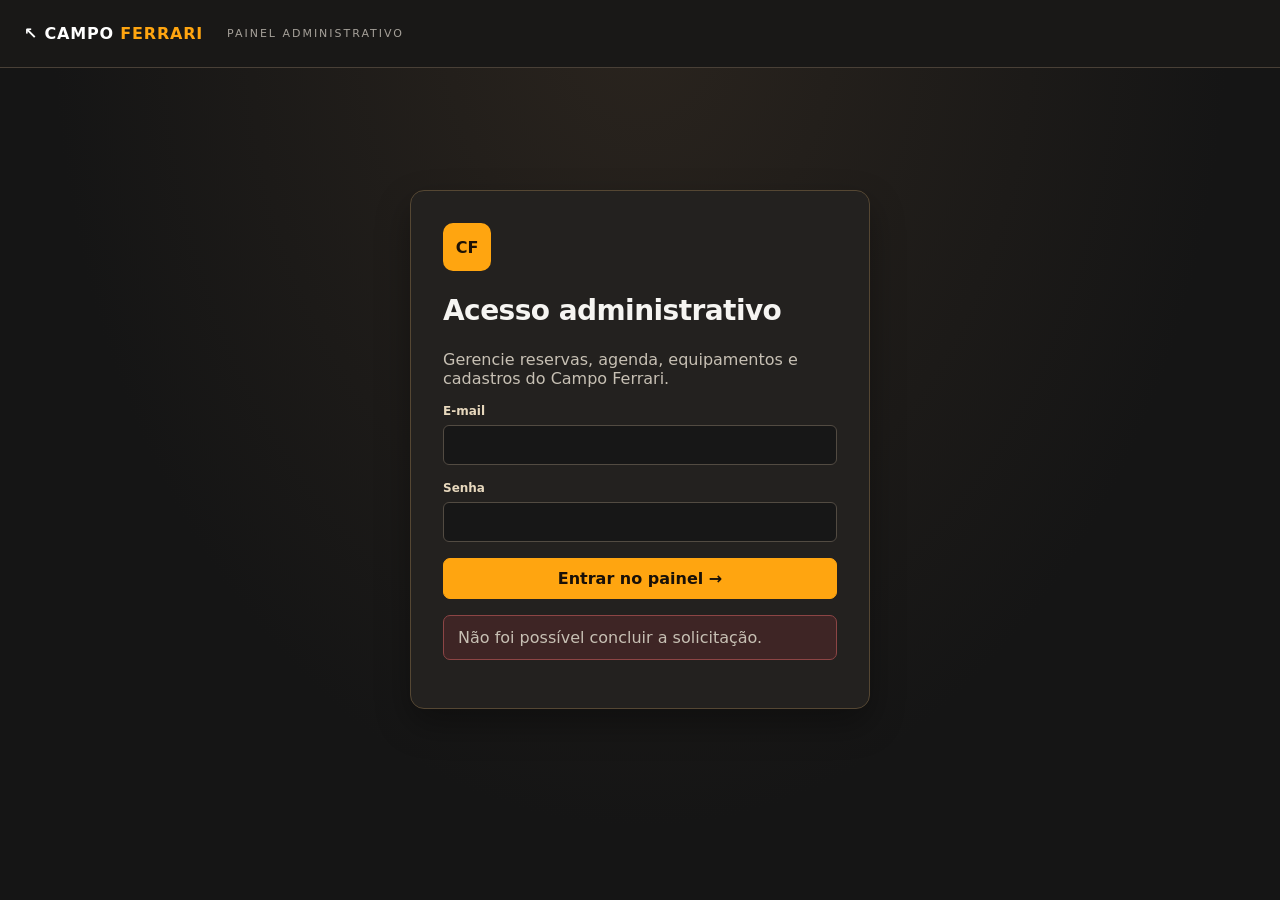
==== admin/index.html @ 7f7ad267 "feat: publica versao v9 do Campo Ferrari" ====
<!doctype html>
<html lang="pt-BR"><head><meta charset="utf-8"><meta name="viewport" content="width=device-width,initial-scale=1"><meta name="robots" content="noindex,nofollow"><title>Administração | Campo Ferrari</title><link rel="icon" href="/favicon.svg"><link rel="stylesheet" href="/admin/admin.css?v=20261023-schema-v9-2"><style>
:root{font-family:Inter,system-ui,-apple-system,Segoe UI,sans-serif;color:#f6f5f2;background:#151515;font-synthesis:none}*{box-sizing:border-box}body{margin:0;min-height:100vh;background:radial-gradient(ellipse at top,#2a241e 0,transparent 65%),#151515}button,input,select,textarea{font:inherit}button{cursor:pointer;border:1px solid #5b5143;background:#282624;color:#fff;border-radius:7px;padding:10px 16px}button:hover{border-color:#ffa510}button.primary{background:#ffa510;color:#181008;border-color:#ffa510;font-weight:800}button.danger{border-color:#b95858;color:#ffd4d4}.top{height:68px;padding:0 max(24px,calc((100vw - 1260px)/2));display:flex;align-items:center;gap:24px;border-bottom:1px solid #494037;background:#191817}.top span{font-size:11px;letter-spacing:.18em;color:#a5a099}.top #logout{margin-left:auto}.brand{text-decoration:none;color:#fff;font-weight:800;letter-spacing:.05em}.brand b{color:#ffa510}main{max-width:1260px;margin:auto;padding:32px 24px 75px}.login-card{max-width:460px;margin:10vh auto;padding:32px;background:#23211f;border-radius:14px;border:1px solid #554733;box-shadow:0 15px 35px #0005}.login-card .mark{width:48px;height:48px;display:grid;place-items:center;background:#ffa510;color:#1d1205;font-weight:1000;border-radius:10px}.login-card h1{font-size:28px}.login-card p,.intro p,.pane p{color:#c7c0b4}.login-card small{display:block;color:#c7c0b4;margin-top:20px;line-height:1.6}.login-card form{display:grid;gap:16px}label{font-size:12px;font-weight:700;color:#e7d8bd;display:flex;flex-direction:column;gap:7px}input,select,textarea{color:#f6f5f2;padding:12px 13px;border-radius:6px;background:#171717;border:1px solid #524b42;min-width:0;width:100%}input:focus,select:focus{outline:2px solid #ffa510;outline-offset:1px}input[type=checkbox]{width:auto}h1,h2{letter-spacing:-.02em}h1{font-size:36px}h2{font-size:23px}.eyebrow{color:#ffa510!important;letter-spacing:.16em;font-size:11px}.intro,.section-head{display:flex;justify-content:space-between;align-items:center;gap:24px}.intro h1{margin:.1em 0}.intro p{margin:0 0 14px}.stats{display:grid;grid-template-columns:repeat(5,1fr);gap:12px;margin:26px 0}.stat{background:#23211e;border:1px solid #493d30;border-radius:10px;padding:18px}.stat strong{display:block;font-size:29px;color:#ffa510}.stat span{font-size:12px;color:#dad2c6}.tabs{display:flex;flex-wrap:wrap;border-bottom:1px solid #574736;gap:6px;margin-bottom:24px}.tabs button{border:0;border-bottom:3px solid transparent;background:transparent;border-radius:0;color:#bdb4a9;padding:14px 17px}.tabs button.active{color:#ffa510;border-color:#ffa510}.pane{background:#211f1e;border:1px solid #463d32;border-radius:12px;padding:22px;min-height:180px}.table-scroll{overflow-x:auto}table{width:100%;border-collapse:collapse;text-align:left;min-width:650px}th{font-size:11px;letter-spacing:.08em;text-transform:uppercase;color:#bfb19c}td,th{border-bottom:1px solid #3b362f;padding:14px 10px;vertical-align:middle}td{font-size:13px}td small{display:block;color:#aaa093;margin-top:5px}td button,td select{padding:8px;font-size:12px}td select{min-width:145px}.inline-form{display:flex;flex-wrap:wrap;align-items:end;gap:12px;margin:16px 0 24px}.inline-form label{flex:1 1 170px}.checkbox{flex-direction:row;align-items:center}.stack{display:grid;gap:8px;margin:14px 0 25px}.stack article{background:#292522;border:1px solid #453e36;padding:12px;display:flex;align-items:center;justify-content:space-between;gap:12px;border-radius:6px}.stack small{color:#bbb}.settings-grid{display:grid;grid-template-columns:repeat(2,minmax(0,1fr));gap:18px}.settings-grid .wide{grid-column:1/-1}.settings-grid button{justify-self:start}.alert{background:#3e2525;color:#ffd9cb;padding:12px 14px;border-radius:7px;border:1px solid #8c4545}.alert.ok{background:#183b2f;border-color:#498d67;color:#d8ffde}.muted{color:#b6aca1}hr{border:0;border-top:1px solid #524431;margin:26px 0}@media(max-width:850px){.stats{grid-template-columns:repeat(2,1fr)}.settings-grid{grid-template-columns:1fr}.intro{align-items:start;flex-direction:column}.top span{display:none}}@media(max-width:540px){main{padding:20px 12px}.login-card{margin:4vh 0;padding:22px}.stats{gap:8px}.pane{padding:12px}.tabs button{padding:10px;font-size:12px}h1{font-size:29px}}

</style></head>
<body>
<header class="top"><a class="brand" href="../">↖ CAMPO <b>FERRARI</b></a><span>PAINEL ADMINISTRATIVO</span><button id="logout" hidden>Sair</button></header>
<main>
<section id="login" class="login-card"><div class="mark">CF</div><h1>Acesso administrativo</h1><p>Gerencie reservas, agenda, equipamentos e cadastros do Campo Ferrari.</p><form id="login-form"><label>E-mail<input name="email" type="email" autocomplete="username" required></label><label>Senha<input name="password" type="password" autocomplete="current-password" required></label><button type="submit" class="primary">Entrar no painel →</button></form><p class="alert" id="login-alert" role="alert" hidden></p><div id="setup-container" hidden><hr><h2>Primeiro acesso</h2><p>Cadastre o administrador somente após configurar uma chave de instalação exclusiva no servidor.</p><form id="setup-form"><label>Chave de instalação<input name="setup_key" type="password" autocomplete="off" required></label><label>E-mail administrativo<input name="email" type="email" autocomplete="email" required></label><label>Senha forte (mínimo 12 caracteres)<input name="password" type="password" minlength="12" autocomplete="new-password" required></label><button type="submit" class="primary">Criar administrador</button></form><p id="setup-alert" role="status" class="alert" hidden></p></div></section>
<section id="panel" hidden><div class="intro"><div><p class="eyebrow">CAMPO FERRARI / CONTROLE</p><h1>Central de gerenciamento</h1><p id="admin-welcome"></p></div><button id="refresh">Atualizar ↻</button></div>
<div class="stats" id="stats"></div>
<nav class="tabs" aria-label="Seções de administração"><button data-tab="reservations" class="active">Reservas</button><button data-tab="calendar">Datas e eventos</button><button data-tab="catalog">Equipamentos e preços</button><button data-tab="open-list">Lista aberta</button><button data-tab="suggestions">Sugestões</button><button data-tab="settings">Configurações</button></nav>
<p id="panel-alert" class="alert" role="status" hidden></p>
<div class="pane" data-pane="reservations"><div class="section-head"><h2>Solicitações de reserva</h2><select id="status-filter"><option value="">Todas</option><option value="pending">Pendente</option><option value="awaiting_payment">Aguardando pagamento</option><option value="payment_sent">Comprovante enviado</option><option value="confirmed">Confirmada</option><option value="cancelled">Cancelada</option></select></div><div class="table-scroll"><table><thead><tr><th>Protocolo / cliente</th><th>Data / turno</th><th>Jogadores</th><th>Total</th><th>Situação</th><th>Ação</th></tr></thead><tbody id="reservations-body"></tbody></table></div></div>
<div class="pane" data-pane="calendar" hidden><h2>Bloqueios de data</h2><form id="block-form" class="inline-form"><label>Data<input type="date" name="date" required></label><label>Motivo<input name="reason" maxlength="255" placeholder="Ex.: Manutenção"></label><button class="primary">Bloquear data</button></form><div id="blocked-list" class="stack"></div><hr><h2>Criar lista aberta</h2><p>Somente administradores podem publicar jogos. Os visitantes enxergam os eventos disponíveis e se inscrevem nas vagas existentes.</p><form id="event-form" class="inline-form"><label>Data<input type="date" name="date" required></label><label>Turno<select name="period" required><option value="">Selecione um turno</option><option value="manha">Manhã · 08:00–13:00</option><option value="tarde">Tarde · 13:30–18:30</option><option value="noite">Noite · 19:00–23:30</option></select></label><label>Título<input name="title" maxlength="150" value="Jogo de Lista Aberta" required></label><label>Vagas (pessoas)<input type="number" min="1" max="100" name="max_players" value="20" required></label><label class="event-notes">Descrição pública (opcional)<textarea name="notes" maxlength="1000" rows="2" placeholder="Regras e detalhes do evento"></textarea></label><button class="primary">Publicar lista aberta</button></form><div id="events-list" class="stack"></div></div>
<div class="pane" data-pane="catalog" hidden><div class="section-head"><h2>Catálogo</h2><select id="catalog-kind"><option value="equipment">Equipamentos</option><option value="accessories">Acessórios</option><option value="ammo">Munição</option></select></div><div class="table-scroll"><table><thead><tr><th>Produto</th><th>Preço</th><th>Unidades</th><th>Ativo</th><th>Ações</th></tr></thead><tbody id="catalog-body"></tbody></table></div><h3>Relatório de disponibilidade por data</h3><form id="inventory-form" class="inline-form"><label>Data<input name="date" type="date" required></label><button>Consultar estoque reservado</button></form><div id="inventory-result"></div><hr><h3 id="product-heading">Novo item</h3><form id="product-form" class="inline-form"><input type="hidden" name="id"><label>Nome<input name="name" maxlength="150" required></label><label>Preço R$<input name="price" type="number" step="0.01" min="0" required></label><label>Unidades disponíveis / munições<input name="units" type="number" min="0" value="1"></label><label id="ammo-included-field">Munição inclusa (equipamentos)<input name="ammo" type="number" min="0" value="0"></label><label class="checkbox"><input type="checkbox" name="active" checked>Ativo</label><button class="primary">Salvar produto</button><button type="button" id="product-clear">Limpar</button></form></div>
<div class="pane" data-pane="open-list" hidden><div class="section-head"><h2>Inscritos nas listas abertas</h2><label>Filtrar por evento<select id="event-filter"><option value="">Todos os eventos</option></select></label></div><p>Os nomes completos e contatos de ambas as listas aparecem somente ao administrador. Para exibir nomes abreviados dos acompanhantes na lista pública, registre a autorização do grupo usando o botão “Autorizar nomes”. Arquivar uma inscrição libera suas vagas. Excluir apaga o cadastro definitivamente. Registros antigos e concluídos podem ser limpos automaticamente após 24 horas.</p><div class="table-scroll"><table><thead><tr><th>Nome / WhatsApp</th><th>Participantes</th><th>Evento / turno</th><th>Situação</th><th>Ações</th></tr></thead><tbody id="open-list-body"></tbody></table></div>
  <section class="whatsapp-share" aria-labelledby="whatsapp-share-title">
    <div class="whatsapp-share-heading"><div><h3 id="whatsapp-share-title">Mensagem para WhatsApp</h3><p>Monte a lista do evento selecionado, confira os dados e copie o texto para enviar no WhatsApp.</p></div></div>
    <div class="whatsapp-share-controls">
      <label>Evento para divulgação<select id="whatsapp-event-select"><option value="">Selecione um evento</option></select></label>
      <label class="whatsapp-share-opt"><input id="whatsapp-include-companions" type="checkbox" checked>Incluir o primeiro nome dos acompanhantes <small>(somente se houver autorização para divulgar)</small></label>
    </div>
    <label for="whatsapp-message">Texto da divulgação (você pode editar antes de copiar)</label>
    <textarea id="whatsapp-message" rows="17" spellcheck="false" placeholder="Selecione um evento para gerar a mensagem." disabled></textarea>
    <p class="whatsapp-share-note" id="whatsapp-share-status" role="status" aria-live="polite">Selecione um evento para gerar a mensagem.</p>
    <div class="whatsapp-share-actions">
      <button class="primary" id="whatsapp-copy" type="button" disabled>Copiar mensagem</button>
      <button id="whatsapp-regenerate" type="button" disabled>Atualizar texto com dados do evento</button>
    </div>
    <small class="whatsapp-share-privacy">A mensagem não inclui WhatsApp nem nomes completos dos inscritos. O valor da entrada e a chave PIX vêm de Configurações. A lista é atualizada ao recarregar os dados do painel.</small>
  </section></div>
<div class="pane" data-pane="suggestions" hidden><h2>Sugestões recebidas</h2><p>Você pode excluir mensagens individualmente. Sugestões já tratadas são elegíveis à limpeza automática após 24 horas.</p><div class="table-scroll"><table><thead><tr><th>Contato</th><th>Mensagem</th><th>Avaliação</th><th>Situação</th><th>Ações</th></tr></thead><tbody id="suggestions-body"></tbody></table></div></div>
<div class="pane" data-pane="settings" hidden><h2>Configurações do campo</h2><p>Os valores cadastrados são utilizados nos cálculos de reservas. Dados PIX são fornecidos pela API pública para a orientação ao cliente: utilize somente uma chave comercial verificada.</p><form id="settings-form" class="settings-grid"><label>Valor da entrada (R$)<input name="entry_fee" type="number" min="0" step="0.01" required></label><label>Sinal (%)<input name="deposit_percent" type="number" min="0" max="100" step="0.01" required></label><label>Chave PIX<input name="pix_key" maxlength="200"></label><label>Titular PIX<input name="pix_holder_name" maxlength="160"></label><label>Banco PIX<input name="pix_bank" maxlength="160"></label><label>WhatsApp (55 + DDD)<input name="whatsapp_number" maxlength="30"></label><label>Nome do campo<input name="field_name" maxlength="160"></label><label>Endereço<input name="address" maxlength="255"></label><label>Horários<input name="hours_info" maxlength="255"></label><label>Instagram<input name="instagram" maxlength="255"></label><label class="wide">Orientações de pagamento<textarea name="pix_instructions" maxlength="1000" rows="3"></textarea></label><button class="primary">Salvar configurações</button></form>
  <section class="schema-repair" aria-labelledby="schema-title">
    <h3 id="schema-title">Manutenção do MySQL — Listas</h3>
    <p>Verifique se o banco selecionado na configuração PHP possui as colunas necessarias aos nomes dos participantes. A atualização não apaga reservas existentes e não altera os dados ja cadastrados.</p>
    <p id="schema-status" role="status" aria-live="polite">Verificação pendente.</p>
    <p id="schema-missing"></p>
    <button id="schema-check" type="button">Verificar banco</button>
    <label class="schema-confirm"><input id="schema-backup" type="checkbox"> Fiz um backup do banco MySQL atual e conferi o banco usado pelo site.</label>
    <button id="schema-migrate" class="primary" type="button" disabled>Aplicar atualização do MySQL</button>
    <small>Disponível apenas com sessão administrativa e token CSRF. Necessita permissão ALTER TABLE. Use somente após backup.</small>
  </section>
</div>
</section>
</main><script src="/admin/admin.js?v=20261023-schema-v9-2" type="module"></script></body></html>
---- admin/admin.css ----
:root{font-family:Inter,system-ui,-apple-system,Segoe UI,sans-serif;color:#f6f5f2;background:#151515;font-synthesis:none}*{box-sizing:border-box}body{margin:0;min-height:100vh;background:radial-gradient(ellipse at top,#2a241e 0,transparent 65%),#151515}button,input,select,textarea{font:inherit}button{cursor:pointer;border:1px solid #5b5143;background:#282624;color:#fff;border-radius:7px;padding:10px 16px}button:hover{border-color:#ffa510}button.primary{background:#ffa510;color:#181008;border-color:#ffa510;font-weight:800}button.danger{border-color:#b95858;color:#ffd4d4}.top{height:68px;padding:0 max(24px,calc((100vw - 1260px)/2));display:flex;align-items:center;gap:24px;border-bottom:1px solid #494037;background:#191817}.top span{font-size:11px;letter-spacing:.18em;color:#a5a099}.top #logout{margin-left:auto}.brand{text-decoration:none;color:#fff;font-weight:800;letter-spacing:.05em}.brand b{color:#ffa510}main{max-width:1260px;margin:auto;padding:32px 24px 75px}.login-card{max-width:460px;margin:10vh auto;padding:32px;background:#23211f;border-radius:14px;border:1px solid #554733;box-shadow:0 15px 35px #0005}.login-card .mark{width:48px;height:48px;display:grid;place-items:center;background:#ffa510;color:#1d1205;font-weight:1000;border-radius:10px}.login-card h1{font-size:28px}.login-card p,.intro p,.pane p{color:#c7c0b4}.login-card small{display:block;color:#c7c0b4;margin-top:20px;line-height:1.6}.login-card form{display:grid;gap:16px}label{font-size:12px;font-weight:700;color:#e7d8bd;display:flex;flex-direction:column;gap:7px}input,select,textarea{color:#f6f5f2;padding:12px 13px;border-radius:6px;background:#171717;border:1px solid #524b42;min-width:0;width:100%}input:focus,select:focus{outline:2px solid #ffa510;outline-offset:1px}input[type=checkbox]{width:auto}h1,h2{letter-spacing:-.02em}h1{font-size:36px}h2{font-size:23px}.eyebrow{color:#ffa510!important;letter-spacing:.16em;font-size:11px}.intro,.section-head{display:flex;justify-content:space-between;align-items:center;gap:24px}.intro h1{margin:.1em 0}.intro p{margin:0 0 14px}.stats{display:grid;grid-template-columns:repeat(5,1fr);gap:12px;margin:26px 0}.stat{background:#23211e;border:1px solid #493d30;border-radius:10px;padding:18px}.stat strong{display:block;font-size:29px;color:#ffa510}.stat span{font-size:12px;color:#dad2c6}.tabs{display:flex;flex-wrap:wrap;border-bottom:1px solid #574736;gap:6px;margin-bottom:24px}.tabs button{border:0;border-bottom:3px solid transparent;background:transparent;border-radius:0;color:#bdb4a9;padding:14px 17px}.tabs button.active{color:#ffa510;border-color:#ffa510}.pane{background:#211f1e;border:1px solid #463d32;border-radius:12px;padding:22px;min-height:180px}.table-scroll{overflow-x:auto}table{width:100%;border-collapse:collapse;text-align:left;min-width:650px}th{font-size:11px;letter-spacing:.08em;text-transform:uppercase;color:#bfb19c}td,th{border-bottom:1px solid #3b362f;padding:14px 10px;vertical-align:middle}td{font-size:13px}td small{display:block;color:#aaa093;margin-top:5px}td button,td select{padding:8px;font-size:12px}td select{min-width:145px}.inline-form{display:flex;flex-wrap:wrap;align-items:end;gap:12px;margin:16px 0 24px}.inline-form label{flex:1 1 170px}.checkbox{flex-direction:row;align-items:center}.stack{display:grid;gap:8px;margin:14px 0 25px}.stack article{background:#292522;border:1px solid #453e36;padding:12px;display:flex;align-items:center;justify-content:space-between;gap:12px;border-radius:6px}.stack small{color:#bbb}.settings-grid{display:grid;grid-template-columns:repeat(2,minmax(0,1fr));gap:18px}.settings-grid .wide{grid-column:1/-1}.settings-grid button{justify-self:start}.alert{background:#3e2525;color:#ffd9cb;padding:12px 14px;border-radius:7px;border:1px solid #8c4545}.alert.ok{background:#183b2f;border-color:#498d67;color:#d8ffde}.muted{color:#b6aca1}hr{border:0;border-top:1px solid #524431;margin:26px 0}@media(max-width:850px){.stats{grid-template-columns:repeat(2,1fr)}.settings-grid{grid-template-columns:1fr}.intro{align-items:start;flex-direction:column}.top span{display:none}}@media(max-width:540px){main{padding:20px 12px}.login-card{margin:4vh 0;padding:22px}.stats{gap:8px}.pane{padding:12px}.tabs button{padding:10px;font-size:12px}h1{font-size:29px}}
/* Lista aberta: gerenciamento de eventos com contagem de inscrições. */
.admin-event span{flex:1;min-width:200px}
.admin-event small{display:block;margin-top:6px;line-height:1.5}
.admin-event-actions{display:flex;flex-wrap:wrap;gap:8px}
#event-form .event-notes{flex:1 1 100%}
#event-form .event-notes textarea{min-height:70px;resize:vertical}
#event-filter{min-width:210px}
@media(max-width:650px){.admin-event{align-items:stretch!important;flex-direction:column}.admin-event-actions{justify-content:flex-start}.pane .section-head{align-items:stretch;flex-direction:column}}

/* Ações independentes para apagar sugestões e inscrições no painel. */
.contact-actions{display:flex;flex-wrap:wrap;gap:6px;align-items:center}
.contact-actions button:disabled{opacity:.48;cursor:not-allowed}
.contact-actions .danger:hover{background:#542323;border-color:#f28c8c}

/* Relação de participantes visível apenas a administradores autenticados. */
.admin-companion-title{font-weight:700;margin-top:9px!important;color:#ffcc87}
.admin-companion-list{margin:5px 0 0;padding-left:20px;font-size:12px;line-height:1.7;overflow-wrap:anywhere}

/* Mensagem de divulgação — lista dinâmica da Lista Aberta no painel admin. */
.whatsapp-share{margin-top:28px;padding:21px;background:#292420;border:1px solid #66523b;border-radius:12px;display:grid;gap:15px}
.whatsapp-share-heading h3{font-size:19px;margin:0 0 6px;color:#ffb341}
.whatsapp-share-heading p{margin:0;line-height:1.5;font-size:13px}
.whatsapp-share-controls{display:grid;grid-template-columns:minmax(200px,1fr) minmax(230px,1fr);gap:16px;align-items:end}
.whatsapp-share .whatsapp-share-opt{display:flex;flex-direction:row;align-items:flex-start;gap:9px;line-height:1.5;font-weight:500}
.whatsapp-share-opt input{width:auto;margin-top:2px;accent-color:#ffa510}
.whatsapp-share-opt small{color:#bdb1a0;font-size:11px}
.whatsapp-share textarea{min-height:260px;resize:vertical;line-height:1.65;background:#181615;border-color:#695741;color:#fff7ed;font-size:13px;white-space:pre-wrap}
.whatsapp-share textarea:disabled{opacity:.55}
.whatsapp-share-actions{display:flex;flex-wrap:wrap;gap:9px}
.whatsapp-share-actions button:disabled{opacity:.5;cursor:not-allowed}
.whatsapp-share-note{margin:0!important;font-size:12px;line-height:1.5}
.whatsapp-share-privacy{color:#baa892;line-height:1.6}
@media(max-width:700px){.whatsapp-share{padding:13px}.whatsapp-share-controls{grid-template-columns:1fr}.whatsapp-share-actions button{flex:1 1 160px}}

/* Nomes dos jogadores em reservas fechadas e consentimentos da Lista Aberta. */
#reservations-body .admin-companion-list{margin-top:8px;color:#ffdbac}
#open-list-body [data-consent-id]{border-color:#ac8248;color:#ffd28a}
#open-list-body [data-consent-id]:disabled{opacity:.4;cursor:wait}


/* Migracao de colunas: acao exclusiva do administrador. */
.schema-repair{margin-top:28px;padding:19px;border:1px solid #675236;border-radius:12px;background:#2d2925;display:grid;gap:12px;justify-items:start}
.schema-repair h3{margin:0;color:#ffb341}
.schema-repair p{margin:0!important;line-height:1.55}
.schema-repair #schema-missing{font-size:12px;overflow-wrap:anywhere;color:#d4c5b1}
.schema-repair .schema-confirm{display:flex;flex-direction:row;align-items:flex-start;line-height:1.5;gap:10px}
.schema-repair input[type=checkbox]{margin-top:3px;flex:none;accent-color:#ffa510}
.schema-repair small{font-size:12px;line-height:1.5;color:#bfb19c}
.schema-repair button:disabled{opacity:.45;cursor:not-allowed}
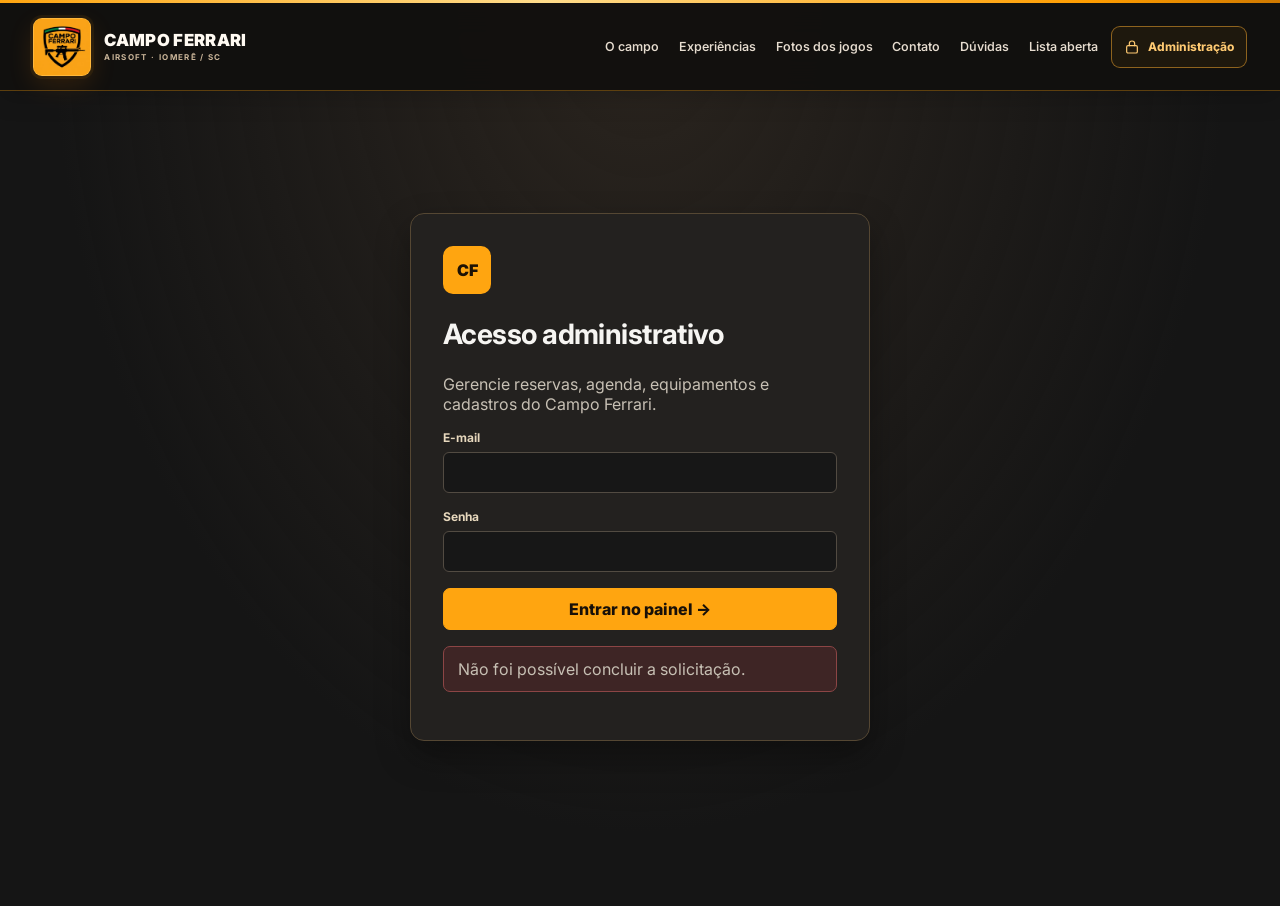
==== commit 4279c2ac: "chore: importar versão v18 de Campo_Ferrari" ====
--- a/admin/index.html
+++ b/admin/index.html
@@ -1,20 +1,111 @@
 <!doctype html>
-<html lang="pt-BR"><head><meta charset="utf-8"><meta name="viewport" content="width=device-width,initial-scale=1"><meta name="robots" content="noindex,nofollow"><title>Administração | Campo Ferrari</title><link rel="icon" href="/favicon.svg"><link rel="stylesheet" href="/admin/admin.css?v=20261023-schema-v9-2"><style>
+<html lang="pt-BR"><head>
+<link rel="preconnect" href="https://fonts.googleapis.com"/>
+<link rel="preconnect" href="https://fonts.gstatic.com" crossorigin/>
+<link href="https://fonts.googleapis.com/css2?family=Inter:ital,wght@0,100..900;1,100..900&amp;display=swap" rel="stylesheet"/>
+<link rel="icon" type="image/png" sizes="96x96" href="/assets/favicons/favicon-96x96.png"/>
+<link rel="shortcut icon" type="image/x-icon" href="/favicon.ico"/>
+<link rel="apple-touch-icon" sizes="180x180" href="/assets/favicons/apple-touch-icon.png"/>
+<link rel="manifest" href="/admin/manifest.webmanifest"/>
+<meta name="apple-mobile-web-app-capable" content="yes"/>
+<meta name="apple-mobile-web-app-title" content="Ferrari Admin"/>
+<meta charset="utf-8"><meta name="viewport" content="width=device-width,initial-scale=1"><meta name="robots" content="noindex,nofollow"><title>Administração | Campo Ferrari</title>
+<link rel="stylesheet" href="/admin/admin.css?v=20261031-aprovacao">
+<link rel="stylesheet" href="/admin/photos-manager.css?v=20261031-galeria1">
+<link rel="stylesheet" href="/admin/reservations-cards.css?v=20261031-convite-fix"><style>
+/* A interface acompanha as permissões da API: apenas galeria para a conta restrita. */
+#panel.photos-only > .stats, #panel.photos-only > .admin-alert-center, #panel.photos-only > .admin-alert-toast, #panel.photos-only .tabs [data-tab]:not([data-tab="photos"]), #panel.photos-only [data-pane]:not([data-pane="photos"]) {display:none !important;}
+#panel.photos-only [data-pane="photos"] {display:block;}
+
 :root{font-family:Inter,system-ui,-apple-system,Segoe UI,sans-serif;color:#f6f5f2;background:#151515;font-synthesis:none}*{box-sizing:border-box}body{margin:0;min-height:100vh;background:radial-gradient(ellipse at top,#2a241e 0,transparent 65%),#151515}button,input,select,textarea{font:inherit}button{cursor:pointer;border:1px solid #5b5143;background:#282624;color:#fff;border-radius:7px;padding:10px 16px}button:hover{border-color:#ffa510}button.primary{background:#ffa510;color:#181008;border-color:#ffa510;font-weight:800}button.danger{border-color:#b95858;color:#ffd4d4}.top{height:68px;padding:0 max(24px,calc((100vw - 1260px)/2));display:flex;align-items:center;gap:24px;border-bottom:1px solid #494037;background:#191817}.top span{font-size:11px;letter-spacing:.18em;color:#a5a099}.top #logout{margin-left:auto}.brand{text-decoration:none;color:#fff;font-weight:800;letter-spacing:.05em}.brand b{color:#ffa510}main{max-width:1260px;margin:auto;padding:32px 24px 75px}.login-card{max-width:460px;margin:10vh auto;padding:32px;background:#23211f;border-radius:14px;border:1px solid #554733;box-shadow:0 15px 35px #0005}.login-card .mark{width:48px;height:48px;display:grid;place-items:center;background:#ffa510;color:#1d1205;font-weight:1000;border-radius:10px}.login-card h1{font-size:28px}.login-card p,.intro p,.pane p{color:#c7c0b4}.login-card small{display:block;color:#c7c0b4;margin-top:20px;line-height:1.6}.login-card form{display:grid;gap:16px}label{font-size:12px;font-weight:700;color:#e7d8bd;display:flex;flex-direction:column;gap:7px}input,select,textarea{color:#f6f5f2;padding:12px 13px;border-radius:6px;background:#171717;border:1px solid #524b42;min-width:0;width:100%}input:focus,select:focus{outline:2px solid #ffa510;outline-offset:1px}input[type=checkbox]{width:auto}h1,h2{letter-spacing:-.02em}h1{font-size:36px}h2{font-size:23px}.eyebrow{color:#ffa510!important;letter-spacing:.16em;font-size:11px}.intro,.section-head{display:flex;justify-content:space-between;align-items:center;gap:24px}.intro h1{margin:.1em 0}.intro p{margin:0 0 14px}.stats{display:grid;grid-template-columns:repeat(5,1fr);gap:12px;margin:26px 0}.stat{background:#23211e;border:1px solid #493d30;border-radius:10px;padding:18px}.stat strong{display:block;font-size:29px;color:#ffa510}.stat span{font-size:12px;color:#dad2c6}.tabs{display:flex;flex-wrap:wrap;border-bottom:1px solid #574736;gap:6px;margin-bottom:24px}.tabs button{border:0;border-bottom:3px solid transparent;background:transparent;border-radius:0;color:#bdb4a9;padding:14px 17px}.tabs button.active{color:#ffa510;border-color:#ffa510}.pane{background:#211f1e;border:1px solid #463d32;border-radius:12px;padding:22px;min-height:180px}.table-scroll{overflow-x:auto}table{width:100%;border-collapse:collapse;text-align:left;min-width:650px}th{font-size:11px;letter-spacing:.08em;text-transform:uppercase;color:#bfb19c}td,th{border-bottom:1px solid #3b362f;padding:14px 10px;vertical-align:middle}td{font-size:13px}td small{display:block;color:#aaa093;margin-top:5px}td button,td select{padding:8px;font-size:12px}td select{min-width:145px}.inline-form{display:flex;flex-wrap:wrap;align-items:end;gap:12px;margin:16px 0 24px}.inline-form label{flex:1 1 170px}.checkbox{flex-direction:row;align-items:center}.stack{display:grid;gap:8px;margin:14px 0 25px}.stack article{background:#292522;border:1px solid #453e36;padding:12px;display:flex;align-items:center;justify-content:space-between;gap:12px;border-radius:6px}.stack small{color:#bbb}.settings-grid{display:grid;grid-template-columns:repeat(2,minmax(0,1fr));gap:18px}.settings-grid .wide{grid-column:1/-1}.settings-grid button{justify-self:start}.alert{background:#3e2525;color:#ffd9cb;padding:12px 14px;border-radius:7px;border:1px solid #8c4545}.alert.ok{background:#183b2f;border-color:#498d67;color:#d8ffde}.muted{color:#b6aca1}hr{border:0;border-top:1px solid #524431;margin:26px 0}@media(max-width:850px){.stats{grid-template-columns:repeat(2,1fr)}.settings-grid{grid-template-columns:1fr}.intro{align-items:start;flex-direction:column}.top span{display:none}}@media(max-width:540px){main{padding:20px 12px}.login-card{margin:4vh 0;padding:22px}.stats{gap:8px}.pane{padding:12px}.tabs button{padding:10px;font-size:12px}h1{font-size:29px}}
 
-</style></head>
+</style>
+<meta name="theme-color" content="#ffa510"/>
+<link rel="stylesheet" href="/assets/css/font-inter.css?v=20261029-v12-11"/>
+<link rel="stylesheet" href="/assets/css/header-ferrari-v12-19.css?v=20261031-unificado">
+<link rel="stylesheet" href="/assets/css/header-unificado-20261031.css?v=20261031-1">
+</head>
 <body>
-<header class="top"><a class="brand" href="../">↖ CAMPO <b>FERRARI</b></a><span>PAINEL ADMINISTRATIVO</span><button id="logout" hidden>Sair</button></header>
+<header class="site-header cf-site-header cf-unified-header" data-cf-unified-header>
+  <nav class="navbar navbar-expand-lg navbar-dark container cf-main-navbar" aria-label="Navegação principal">
+    <a href="/index.html#topo" class="navbar-brand cf-brand" aria-label="Campo Ferrari — página inicial">
+      <img src="/assets/images/logo.webp" class="brand-logo" width="60" height="60" alt="" />
+      <span class="cf-brand-copy"><span class="cf-brand-title">CAMPO FERRARI</span><span class="brand-sub">AIRSOFT · IOMERÊ / SC</span></span>
+    </a>
+    <div class="cf-mobile-nav-actions">
+      <a class="cf-mobile-admin" href="/admin/" aria-label="Abrir área administrativa" title="Administração"><svg aria-hidden="true" fill="none" width="16" height="16" stroke="currentColor" stroke-linecap="round" stroke-linejoin="round" stroke-width="1.8" viewBox="0 0 24 24"><rect x="4" y="10" width="16" height="11" rx="2"></rect><path d="M8 10V7a4 4 0 0 1 8 0v3"></path></svg></a>
+      <button type="button" class="navbar-toggler" data-cf-header-toggle aria-controls="cf-global-menu" aria-expanded="false" aria-label="Abrir navegação"><span class="navbar-toggler-icon" aria-hidden="true"></span></button>
+    </div>
+    <div id="cf-global-menu" class="collapse navbar-collapse" data-cf-header-menu>
+      <ul class="navbar-nav ms-auto align-items-lg-center cf-navbar-links">
+        <li class="nav-item"><a class="nav-link" href="/index.html#campo">O campo</a></li>
+<li class="nav-item"><a class="nav-link" href="/index.html#modalidades">Experiências</a></li>
+<li class="nav-item"><a class="nav-link" href="/fotos.html">Fotos dos jogos</a></li>
+<li class="nav-item"><a class="nav-link" href="/index.html#contato">Contato</a></li>
+<li class="nav-item"><a class="nav-link" href="/index.html#duvidas">Dúvidas</a></li>
+<li class="nav-item"><a class="nav-link" href="/index.html#agendar">Lista aberta</a></li>
+        <li class="nav-item cf-admin-nav-item"><a class="cf-admin-nav-link" href="/admin/" aria-current="page"><svg aria-hidden="true" fill="none" width="16" height="16" stroke="currentColor" stroke-linecap="round" stroke-linejoin="round" stroke-width="1.8" viewBox="0 0 24 24"><rect x="4" y="10" width="16" height="11" rx="2"></rect><path d="M8 10V7a4 4 0 0 1 8 0v3"></path></svg><span>Administração</span></a></li>
+      </ul>
+    </div>
+    <button type="button" id="logout" class="cf-header-logout" hidden>Sair</button>
+  </nav>
+</header>
 <main>
 <section id="login" class="login-card"><div class="mark">CF</div><h1>Acesso administrativo</h1><p>Gerencie reservas, agenda, equipamentos e cadastros do Campo Ferrari.</p><form id="login-form"><label>E-mail<input name="email" type="email" autocomplete="username" required></label><label>Senha<input name="password" type="password" autocomplete="current-password" required></label><button type="submit" class="primary">Entrar no painel →</button></form><p class="alert" id="login-alert" role="alert" hidden></p><div id="setup-container" hidden><hr><h2>Primeiro acesso</h2><p>Cadastre o administrador somente após configurar uma chave de instalação exclusiva no servidor.</p><form id="setup-form"><label>Chave de instalação<input name="setup_key" type="password" autocomplete="off" required></label><label>E-mail administrativo<input name="email" type="email" autocomplete="email" required></label><label>Senha forte (mínimo 12 caracteres)<input name="password" type="password" minlength="12" autocomplete="new-password" required></label><button type="submit" class="primary">Criar administrador</button></form><p id="setup-alert" role="status" class="alert" hidden></p></div></section>
 <section id="panel" hidden><div class="intro"><div><p class="eyebrow">CAMPO FERRARI / CONTROLE</p><h1>Central de gerenciamento</h1><p id="admin-welcome"></p></div><button id="refresh">Atualizar ↻</button></div>
 <div class="stats" id="stats"></div>
-<nav class="tabs" aria-label="Seções de administração"><button data-tab="reservations" class="active">Reservas</button><button data-tab="calendar">Datas e eventos</button><button data-tab="catalog">Equipamentos e preços</button><button data-tab="open-list">Lista aberta</button><button data-tab="suggestions">Sugestões</button><button data-tab="settings">Configurações</button></nav>
+<section class="admin-alert-center is-collapsed" id="admin-alert-center" aria-labelledby="admin-alert-center-title">
+  <div class="admin-alert-top">
+    <div class="admin-alert-heading">
+      <h2 id="admin-alert-center-title">🔔 Novos jogos e inscrições <span id="admin-alerts-badge" class="admin-alert-badge" hidden>0</span></h2>
+      <p id="admin-alert-summary" role="status" aria-live="polite">Buscando novas reservas…</p>
+    </div>
+    <button type="button" id="admin-alert-toggle" class="admin-alert-toggle" aria-expanded="false" aria-controls="admin-alert-details">Ver histórico ▾</button>
+  </div>
+  <div id="admin-alert-details" class="admin-alert-details" hidden>
+    <p class="admin-alert-help">Notificações privadas para o administrador, atualizadas a cada 12 segundos enquanto este painel estiver aberto.</p>
+    <div class="admin-alert-actions"><button type="button" id="admin-alerts-browser">Ativar aviso no navegador</button><button type="button" id="admin-alerts-read-all">Marcar todas como lidas</button></div>
+    <p id="admin-alerts-status" role="status" aria-live="polite">Buscando novas reservas…</p>
+    <ul id="admin-alerts-list" class="admin-alert-list" aria-label="Últimos jogos marcados"></ul>
+  </div>
+</section>
+<div class="admin-alert-toast" id="admin-alert-toast" role="status" aria-live="polite" hidden>
+  <div><strong data-alert-toast-title>Novo jogo marcado</strong><p data-alert-toast-message></p></div>
+  <div class="admin-alert-toast-actions"><button type="button" id="admin-alert-toast-open">Ver no painel</button><button type="button" id="admin-alert-toast-dismiss" aria-label="Fechar aviso">✕</button></div>
+</div>
+<nav class="tabs" aria-label="Seções de administração"><button data-tab="reservations" class="active">Reservas</button><button data-tab="calendar">Datas e eventos</button><button data-tab="catalog">Equipamentos e preços</button><button data-tab="open-list">Lista aberta</button><button data-tab="photos">Fotos / Galeria</button><button data-tab="suggestions">Sugestões</button><button data-tab="settings">Configurações</button></nav>
 <p id="panel-alert" class="alert" role="status" hidden></p>
-<div class="pane" data-pane="reservations"><div class="section-head"><h2>Solicitações de reserva</h2><select id="status-filter"><option value="">Todas</option><option value="pending">Pendente</option><option value="awaiting_payment">Aguardando pagamento</option><option value="payment_sent">Comprovante enviado</option><option value="confirmed">Confirmada</option><option value="cancelled">Cancelada</option></select></div><div class="table-scroll"><table><thead><tr><th>Protocolo / cliente</th><th>Data / turno</th><th>Jogadores</th><th>Total</th><th>Situação</th><th>Ação</th></tr></thead><tbody id="reservations-body"></tbody></table></div></div>
+<div class="pane reservation-pane" data-pane="reservations">
+  <div class="section-head reservation-section-head">
+    <div><p class="reservation-kicker">CAMPO FERRARI / AGENDAMENTOS</p><h2>Solicitações de reserva</h2><p class="reservation-section-subtitle">As reservas aparecem recolhidas. Abra somente o agendamento que deseja conferir.</p></div>
+    <label class="reservation-status-filter" for="status-filter">Filtrar por situação
+      <select id="status-filter"><option value="">Todas</option><option value="pending">Aguardando análise</option><option value="awaiting_payment">Aguardando pagamento</option><option value="payment_sent">Comprovante enviado</option><option value="confirmed">Confirmada</option><option value="cancelled">Cancelada</option></select>
+    </label>
+  </div>
+  <p class="reservation-review-hint">Para listas fechadas, aprove a solicitação para liberar o link de cadastro. Depois, use <strong>Copiar link</strong> ou <strong>Enviar no WhatsApp</strong> diretamente no cartão, sem precisar abrir os detalhes.</p>
+  <div class="reservation-list-toolbar"><span id="reservation-count" role="status" aria-live="polite">Carregando reservas…</span><div><button id="reservations-expand-all" type="button">Expandir todas</button><button id="reservations-collapse-all" type="button">Recolher todas</button></div></div>
+  <div id="reservations-body" class="reservation-cards" aria-label="Solicitações de reserva"></div>
+  <p class="team-draw-hint">Use <strong>Sortear times</strong> em uma reserva para dividir os jogadores aleatoriamente. Nomes repetidos ou não cadastrados são identificados pelo número do jogador. O sorteio não modifica o cadastro.</p>
+  <dialog id="team-draw-dialog" class="team-draw-dialog" aria-labelledby="team-draw-title" aria-describedby="team-draw-context">
+    <div class="team-draw-top">
+      <div><h3 id="team-draw-title">Sortear times</h3><p id="team-draw-context"></p></div>
+      <button id="team-draw-close" type="button" aria-label="Fechar sorteio">✕</button>
+    </div>
+    <div class="team-draw-controls">
+      <label for="team-draw-count">Quantidade de times
+        <select id="team-draw-count"><option value="2">2 times</option></select>
+      </label>
+      <button class="primary" id="team-draw-shuffle" type="button">🎲 Sortear novamente</button>
+      <button id="team-draw-copy" type="button" disabled>Copiar times</button>
+    </div>
+    <p class="team-draw-explain">Os times são distribuídos de forma equilibrada. Cada jogador mantém seu número de inscrição, mesmo se o nome estiver repetido.</p>
+    <div id="team-draw-results" class="team-draw-results" aria-live="polite"></div>
+    <p id="team-draw-status" class="team-draw-status" role="status" aria-live="polite"></p>
+  </dialog>
+</div>
 <div class="pane" data-pane="calendar" hidden><h2>Bloqueios de data</h2><form id="block-form" class="inline-form"><label>Data<input type="date" name="date" required></label><label>Motivo<input name="reason" maxlength="255" placeholder="Ex.: Manutenção"></label><button class="primary">Bloquear data</button></form><div id="blocked-list" class="stack"></div><hr><h2>Criar lista aberta</h2><p>Somente administradores podem publicar jogos. Os visitantes enxergam os eventos disponíveis e se inscrevem nas vagas existentes.</p><form id="event-form" class="inline-form"><label>Data<input type="date" name="date" required></label><label>Turno<select name="period" required><option value="">Selecione um turno</option><option value="manha">Manhã · 08:00–13:00</option><option value="tarde">Tarde · 13:30–18:30</option><option value="noite">Noite · 19:00–23:30</option></select></label><label>Título<input name="title" maxlength="150" value="Jogo de Lista Aberta" required></label><label>Vagas (pessoas)<input type="number" min="1" max="100" name="max_players" value="20" required></label><label class="event-notes">Descrição pública (opcional)<textarea name="notes" maxlength="1000" rows="2" placeholder="Regras e detalhes do evento"></textarea></label><button class="primary">Publicar lista aberta</button></form><div id="events-list" class="stack"></div></div>
-<div class="pane" data-pane="catalog" hidden><div class="section-head"><h2>Catálogo</h2><select id="catalog-kind"><option value="equipment">Equipamentos</option><option value="accessories">Acessórios</option><option value="ammo">Munição</option></select></div><div class="table-scroll"><table><thead><tr><th>Produto</th><th>Preço</th><th>Unidades</th><th>Ativo</th><th>Ações</th></tr></thead><tbody id="catalog-body"></tbody></table></div><h3>Relatório de disponibilidade por data</h3><form id="inventory-form" class="inline-form"><label>Data<input name="date" type="date" required></label><button>Consultar estoque reservado</button></form><div id="inventory-result"></div><hr><h3 id="product-heading">Novo item</h3><form id="product-form" class="inline-form"><input type="hidden" name="id"><label>Nome<input name="name" maxlength="150" required></label><label>Preço R$<input name="price" type="number" step="0.01" min="0" required></label><label>Unidades disponíveis / munições<input name="units" type="number" min="0" value="1"></label><label id="ammo-included-field">Munição inclusa (equipamentos)<input name="ammo" type="number" min="0" value="0"></label><label class="checkbox"><input type="checkbox" name="active" checked>Ativo</label><button class="primary">Salvar produto</button><button type="button" id="product-clear">Limpar</button></form></div>
-<div class="pane" data-pane="open-list" hidden><div class="section-head"><h2>Inscritos nas listas abertas</h2><label>Filtrar por evento<select id="event-filter"><option value="">Todos os eventos</option></select></label></div><p>Os nomes completos e contatos de ambas as listas aparecem somente ao administrador. Para exibir nomes abreviados dos acompanhantes na lista pública, registre a autorização do grupo usando o botão “Autorizar nomes”. Arquivar uma inscrição libera suas vagas. Excluir apaga o cadastro definitivamente. Registros antigos e concluídos podem ser limpos automaticamente após 24 horas.</p><div class="table-scroll"><table><thead><tr><th>Nome / WhatsApp</th><th>Participantes</th><th>Evento / turno</th><th>Situação</th><th>Ações</th></tr></thead><tbody id="open-list-body"></tbody></table></div>
+<div class="pane" data-pane="catalog" hidden><div class="section-head"><h2>Catálogo</h2><select id="catalog-kind" aria-label="Tipo de produto"><option value="equipment">Equipamentos</option><option value="accessories">Acessórios</option><option value="ammo">Munição</option></select></div><p class="catalog-order-hint">Organize como cada produto aparece para o cliente: arraste as linhas no computador ou use <strong>↑ Subir</strong> e <strong>↓ Descer</strong> em qualquer dispositivo. A ordem é salva automaticamente no MySQL, inclusive para os novos itens.</p><p id="catalog-order-status" class="catalog-order-status" role="status" aria-live="polite"></p><div class="table-scroll"><table class="catalog-table"><thead><tr><th>Posição</th><th>Produto</th><th>Preço</th><th>Unidades</th><th>Ativo</th><th>Ações</th></tr></thead><tbody id="catalog-body"></tbody></table></div><hr><h3 id="product-heading">Novo item</h3><form id="product-form" class="inline-form"><input type="hidden" name="id"><label>Nome<input name="name" maxlength="150" required></label><label>Preço R$<input name="price" type="number" step="0.01" min="0" required></label><label id="product-units-field">Unidades disponíveis em estoque<input name="units" type="number" min="0" max="1000" step="1" value="1" required><small id="product-units-help"></small></label><label id="ammo-included-field">Munição inclusa (equipamentos)<input name="ammo" type="number" min="0" value="0"></label><label class="checkbox"><input type="checkbox" name="active" checked>Ativo</label><button class="primary">Salvar produto</button><button type="button" id="product-clear">Limpar</button></form></div>
+<div class="pane" data-pane="open-list" hidden><div class="section-head"><h2>Inscritos nas listas abertas</h2><label>Filtrar por evento<select id="event-filter"><option value="">Todos os eventos</option></select></label></div><p>Os nomes completos e contatos de ambas as listas aparecem somente ao administrador. Para exibir nomes abreviados dos acompanhantes na lista pública, registre a autorização do grupo usando o botão “Autorizar nomes”. O botão “Contatado” abre o WhatsApp do cliente com uma mensagem pronta (é preciso tocar em Enviar no WhatsApp) e atualiza a situação da inscrição. Mesmo depois de contatado, ele continua clicável. Arquivar uma inscrição libera suas vagas. Excluir apaga o cadastro definitivamente. Registros antigos e concluídos podem ser limpos automaticamente após 24 horas.</p><div class="table-scroll"><table><thead><tr><th>Nome / WhatsApp (clique no número)</th><th>Participantes</th><th>Evento / turno</th><th>Situação</th><th>Ações</th></tr></thead><tbody id="open-list-body"></tbody></table></div>
   <section class="whatsapp-share" aria-labelledby="whatsapp-share-title">
     <div class="whatsapp-share-heading"><div><h3 id="whatsapp-share-title">Mensagem para WhatsApp</h3><p>Monte a lista do evento selecionado, confira os dados e copie o texto para enviar no WhatsApp.</p></div></div>
     <div class="whatsapp-share-controls">
@@ -30,11 +121,84 @@
     </div>
     <small class="whatsapp-share-privacy">A mensagem não inclui WhatsApp nem nomes completos dos inscritos. O valor da entrada e a chave PIX vêm de Configurações. A lista é atualizada ao recarregar os dados do painel.</small>
   </section></div>
+<div class="pane" data-pane="photos" hidden>
+  <div class="admin-photo-head"><h2>Gerenciar fotos dos jogos</h2><a href="../fotos.html" target="_blank" rel="noopener noreferrer">Abrir galeria pública ↗</a></div>
+  <p class="admin-photo-guide">Adicione imagens e exclua fotos da galeria oficial sem editar os arquivos do site. <strong>Toda foto enviada pelo painel recebe automaticamente a marca-d'água do Campo Ferrari</strong> e é publicada como uma prévia WebP reduzida. Guarde os arquivos originais fora do site para entregar aos clientes após a compra.</p>
+  <form id="admin-photo-upload" class="admin-photo-upload">
+    <h3>+ Adicionar novas fotos</h3><p>Selecione até 12 imagens de cada vez. Formatos JPG, PNG ou WebP, até 8 MB cada. Os códigos CF-001, CF-002... são gerados automaticamente.</p>
+    <div class="admin-photo-upload-row"><label for="admin-photo-files">Escolher imagens do computador ou celular<input id="admin-photo-files" type="file" accept="image/jpeg,image/png,image/webp" multiple required></label><button type="submit" id="admin-photo-send" class="primary">Publicar fotos ↗</button></div>
+  </form>
+  <p id="admin-photo-status" class="admin-photo-status" role="status" aria-live="polite"></p>
+  <div class="admin-photo-bar"><h3>Fotos publicadas</h3><span id="admin-photo-count">Carregando…</span></div>
+  <div id="admin-photo-list" class="admin-photo-gallery" aria-label="Fotos que aparecem na galeria"></div>
+</div>
 <div class="pane" data-pane="suggestions" hidden><h2>Sugestões recebidas</h2><p>Você pode excluir mensagens individualmente. Sugestões já tratadas são elegíveis à limpeza automática após 24 horas.</p><div class="table-scroll"><table><thead><tr><th>Contato</th><th>Mensagem</th><th>Avaliação</th><th>Situação</th><th>Ações</th></tr></thead><tbody id="suggestions-body"></tbody></table></div></div>
-<div class="pane" data-pane="settings" hidden><h2>Configurações do campo</h2><p>Os valores cadastrados são utilizados nos cálculos de reservas. Dados PIX são fornecidos pela API pública para a orientação ao cliente: utilize somente uma chave comercial verificada.</p><form id="settings-form" class="settings-grid"><label>Valor da entrada (R$)<input name="entry_fee" type="number" min="0" step="0.01" required></label><label>Sinal (%)<input name="deposit_percent" type="number" min="0" max="100" step="0.01" required></label><label>Chave PIX<input name="pix_key" maxlength="200"></label><label>Titular PIX<input name="pix_holder_name" maxlength="160"></label><label>Banco PIX<input name="pix_bank" maxlength="160"></label><label>WhatsApp (55 + DDD)<input name="whatsapp_number" maxlength="30"></label><label>Nome do campo<input name="field_name" maxlength="160"></label><label>Endereço<input name="address" maxlength="255"></label><label>Horários<input name="hours_info" maxlength="255"></label><label>Instagram<input name="instagram" maxlength="255"></label><label class="wide">Orientações de pagamento<textarea name="pix_instructions" maxlength="1000" rows="3"></textarea></label><button class="primary">Salvar configurações</button></form>
+<div class="pane" data-pane="settings" hidden><h2>Configurações do campo</h2><p>Os valores cadastrados são utilizados nos cálculos de reservas. Dados PIX são fornecidos pela API pública para a orientação ao cliente: utilize somente uma chave comercial verificada.</p><form id="settings-form" class="settings-grid"><label>Valor da entrada (R$)<input name="entry_fee" type="number" min="0" step="0.01" required></label><label>Sinal (%)<input name="deposit_percent" type="number" min="0" max="100" step="0.01" required></label><label>Chave PIX<input name="pix_key" maxlength="200"></label><label>Titular PIX<input name="pix_holder_name" maxlength="160"></label><label>Banco PIX<input name="pix_bank" maxlength="160"></label><label>WhatsApp (55 + DDD)<input name="whatsapp_number" maxlength="30"></label><label>Nome do campo<input name="field_name" maxlength="160"></label><label>Endereço<input name="address" maxlength="255"></label><label>Horários<input name="hours_info" maxlength="255"></label><label>Instagram<input name="instagram" maxlength="255"></label><label class="wide">Orientações de pagamento<textarea name="pix_instructions" maxlength="1000" rows="3"></textarea></label>
+  <div class="multi-period-setting wide" role="group" aria-labelledby="multi-period-label">
+    <div><strong id="multi-period-label">Escolha de vários turnos</strong><p>Defina separadamente quais modalidades permitem combinar manhã, tarde e noite na mesma solicitação. A Lista Aberta não é afetada.</p></div>
+    <div class="multi-period-options">
+      <div class="multi-period-option">
+        <label class="checkbox multi-period-switch" for="allow-multiple-closed"><input id="allow-multiple-closed" name="allow_multiple_periods_closed" type="checkbox" disabled aria-describedby="multi-period-closed-help"><span><strong>Lista Fechada</strong><span>Permitir selecionar mais de um turno para o grupo de 4 a 10 jogadores.</span></span></label>
+        <small id="multi-period-closed-help" role="status" aria-live="polite">Verificando configuração da Lista Fechada…</small>
+      </div>
+      <div class="multi-period-option">
+        <label class="checkbox multi-period-switch" for="allow-multiple-private"><input id="allow-multiple-private" name="allow_multiple_periods_private" type="checkbox" disabled aria-describedby="multi-period-private-help"><span><strong>Evento Fechado</strong><span>Permitir solicitar mais de um turno no mesmo evento privativo.</span></span></label>
+        <small id="multi-period-private-help" role="status" aria-live="polite">Verificando configuração do Evento Fechado…</small>
+      </div>
+    </div>
+    <div id="multi-period-migration" class="multi-period-migration" role="status" aria-live="polite" hidden>
+      <strong>Falta atualizar o banco MySQL para liberar os turnos.</strong>
+      <p>As opções permanecem bloqueadas para proteger as reservas. Faça um backup do banco e aplique a atualização em Manutenção do MySQL. Depois, volte para ativar cada modalidade.</p>
+      <button id="multi-period-go-schema" type="button">Ir para manutenção do MySQL ↓</button>
+    </div>
+    <small id="multi-period-save-hint" class="multi-period-save-hint" hidden>Selecione as modalidades e clique em <strong>Salvar configurações</strong> para aplicar as alterações.</small>
+  </div>
+  <button class="primary">Salvar configurações</button></form>
+  <section class="notification-settings" aria-labelledby="notification-title">
+    <h3 id="notification-title">Avisos de novas reservas</h3>
+    <p>Receba um aviso quando uma reserva da lista fechada ou uma inscrição na lista aberta for registrada. Somente os contatos administrativos definidos abaixo recebem os avisos. Ative e-mail e WhatsApp separadamente. O envio é feito pelo servidor, sem precisar deixar o painel aberto.</p>
+    <p id="notification-configuration" role="status" aria-live="polite">Verificando provedores...</p>
+    <form id="notification-form" class="notification-grid">
+      <fieldset><legend>Notificações por e-mail</legend>
+        <label class="checkbox"><input name="email_enabled" type="checkbox"> Ativar avisos por e-mail</label>
+        <label>Enviar para<input name="email_to" type="email" maxlength="190" placeholder="admin@seudominio.com.br" autocomplete="email"></label>
+        <small>Requer servidor SMTP configurado em <code>api/config.local.php</code>.</small>
+        <button type="button" data-notification-test="email">Enviar e-mail de teste</button>
+      </fieldset>
+      <fieldset><legend>Notificações por WhatsApp</legend>
+        <label class="checkbox"><input name="whatsapp_enabled" type="checkbox"> Ativar avisos por WhatsApp</label>
+        <label>Número que receberá os avisos<input name="whatsapp_to" inputmode="tel" maxlength="20" placeholder="5549999999999" autocomplete="tel"></label>
+        <small>Requer WhatsApp Business Cloud API e modelo de mensagem aprovado pela Meta. O número destinatário deve permitir esse tipo de aviso.</small>
+        <button type="button" data-notification-test="whatsapp">Enviar WhatsApp de teste</button>
+      </fieldset>
+      <button type="submit" class="primary">Salvar notificações</button>
+    </form>
+    <p class="notification-status" id="notification-status" role="status" aria-live="polite"></p>
+  </section>
+  <section class="admin-push-center" id="admin-push-center" aria-labelledby="admin-push-title">
+    <h2 id="admin-push-title">📲 Avisos na tela do celular</h2>
+    <p>Receba novas reservas mesmo com o painel fechado. Os avisos vão somente para os aparelhos ativados por um administrador. Nenhum contato de cliente aparece na tela bloqueada.</p>
+    <p><strong>iPhone:</strong> no Safari, abra <code>campoferrari.com.br/admin/</code>, toque em Compartilhar → Adicionar à Tela de Início e abra o ícone instalado. <strong>Android:</strong> no Chrome, use o menu → Instalar app ou Adicionar à tela inicial.</p>
+    <div class="admin-push-actions">
+      <button id="admin-push-enable" type="button" class="primary">Ativar notificações neste celular</button>
+      <button id="admin-push-test" type="button" disabled>Enviar teste para este celular</button>
+      <button id="admin-push-disable" type="button" disabled>Desativar neste aparelho</button>
+    </div>
+    <p id="admin-push-status" class="admin-push-status" role="status" aria-live="polite">Verificando compatibilidade…</p>
+  </section>
+  <section class="schema-repair" aria-labelledby="admin-accounts-title">
+    <h3 id="admin-accounts-title">Novos acessos administrativos</h3>
+    <p>Ative os dois usuários solicitados. O primeiro terá acesso completo e a conta novacriative@gmail.com terá acesso exclusivamente a Fotos / Galeria, inclusive se já estiver cadastrada.</p>
+    <p><strong>adm.campoferrari@gmail.com</strong></p>
+    <p><strong>novacriative@gmail.com</strong></p>
+    <p id="admin-accounts-status" role="status" aria-live="polite">Verificando acessos…</p>
+    <label class="schema-confirm"><input id="admin-accounts-confirm" type="checkbox"> Confirmei: adm.campoferrari@gmail.com terá acesso completo e novacriative@gmail.com ficará restrito a Fotos / Galeria.</label>
+    <button id="admin-accounts-create" class="primary" type="button" disabled>Ativar os dois acessos</button>
+    <small>Senhas armazenadas no MySQL exclusivamente como hashes seguros. Para reduzir a exposição, o instalador é excluído do servidor após a ativação quando as permissões permitem.</small>
+  </section>
   <section class="schema-repair" aria-labelledby="schema-title">
-    <h3 id="schema-title">Manutenção do MySQL — Listas</h3>
-    <p>Verifique se o banco selecionado na configuração PHP possui as colunas necessarias aos nomes dos participantes. A atualização não apaga reservas existentes e não altera os dados ja cadastrados.</p>
+    <h3 id="schema-title">Manutenção do MySQL — Estrutura do site</h3>
+    <p>Verifique as colunas necessárias às reservas, ao estoque e à ordenação das munições. A atualização adiciona somente estruturas ausentes, sem remover itens ou reservas existentes.</p>
     <p id="schema-status" role="status" aria-live="polite">Verificação pendente.</p>
     <p id="schema-missing"></p>
     <button id="schema-check" type="button">Verificar banco</button>
@@ -44,4 +208,5 @@
   </section>
 </div>
 </section>
-</main><script src="/admin/admin.js?v=20261023-schema-v9-2" type="module"></script></body></html>
+</main><script src="/admin/admin.js?v=20261102-galeria-permissoes" type="module"></script><script src="/assets/js/header-unificado-20261031.js?v=20261031-1" defer></script>
+</body></html>
--- a/admin/admin.css
+++ b/admin/admin.css
@@ -1,4 +1,4 @@
-:root{font-family:Inter,system-ui,-apple-system,Segoe UI,sans-serif;color:#f6f5f2;background:#151515;font-synthesis:none}*{box-sizing:border-box}body{margin:0;min-height:100vh;background:radial-gradient(ellipse at top,#2a241e 0,transparent 65%),#151515}button,input,select,textarea{font:inherit}button{cursor:pointer;border:1px solid #5b5143;background:#282624;color:#fff;border-radius:7px;padding:10px 16px}button:hover{border-color:#ffa510}button.primary{background:#ffa510;color:#181008;border-color:#ffa510;font-weight:800}button.danger{border-color:#b95858;color:#ffd4d4}.top{height:68px;padding:0 max(24px,calc((100vw - 1260px)/2));display:flex;align-items:center;gap:24px;border-bottom:1px solid #494037;background:#191817}.top span{font-size:11px;letter-spacing:.18em;color:#a5a099}.top #logout{margin-left:auto}.brand{text-decoration:none;color:#fff;font-weight:800;letter-spacing:.05em}.brand b{color:#ffa510}main{max-width:1260px;margin:auto;padding:32px 24px 75px}.login-card{max-width:460px;margin:10vh auto;padding:32px;background:#23211f;border-radius:14px;border:1px solid #554733;box-shadow:0 15px 35px #0005}.login-card .mark{width:48px;height:48px;display:grid;place-items:center;background:#ffa510;color:#1d1205;font-weight:1000;border-radius:10px}.login-card h1{font-size:28px}.login-card p,.intro p,.pane p{color:#c7c0b4}.login-card small{display:block;color:#c7c0b4;margin-top:20px;line-height:1.6}.login-card form{display:grid;gap:16px}label{font-size:12px;font-weight:700;color:#e7d8bd;display:flex;flex-direction:column;gap:7px}input,select,textarea{color:#f6f5f2;padding:12px 13px;border-radius:6px;background:#171717;border:1px solid #524b42;min-width:0;width:100%}input:focus,select:focus{outline:2px solid #ffa510;outline-offset:1px}input[type=checkbox]{width:auto}h1,h2{letter-spacing:-.02em}h1{font-size:36px}h2{font-size:23px}.eyebrow{color:#ffa510!important;letter-spacing:.16em;font-size:11px}.intro,.section-head{display:flex;justify-content:space-between;align-items:center;gap:24px}.intro h1{margin:.1em 0}.intro p{margin:0 0 14px}.stats{display:grid;grid-template-columns:repeat(5,1fr);gap:12px;margin:26px 0}.stat{background:#23211e;border:1px solid #493d30;border-radius:10px;padding:18px}.stat strong{display:block;font-size:29px;color:#ffa510}.stat span{font-size:12px;color:#dad2c6}.tabs{display:flex;flex-wrap:wrap;border-bottom:1px solid #574736;gap:6px;margin-bottom:24px}.tabs button{border:0;border-bottom:3px solid transparent;background:transparent;border-radius:0;color:#bdb4a9;padding:14px 17px}.tabs button.active{color:#ffa510;border-color:#ffa510}.pane{background:#211f1e;border:1px solid #463d32;border-radius:12px;padding:22px;min-height:180px}.table-scroll{overflow-x:auto}table{width:100%;border-collapse:collapse;text-align:left;min-width:650px}th{font-size:11px;letter-spacing:.08em;text-transform:uppercase;color:#bfb19c}td,th{border-bottom:1px solid #3b362f;padding:14px 10px;vertical-align:middle}td{font-size:13px}td small{display:block;color:#aaa093;margin-top:5px}td button,td select{padding:8px;font-size:12px}td select{min-width:145px}.inline-form{display:flex;flex-wrap:wrap;align-items:end;gap:12px;margin:16px 0 24px}.inline-form label{flex:1 1 170px}.checkbox{flex-direction:row;align-items:center}.stack{display:grid;gap:8px;margin:14px 0 25px}.stack article{background:#292522;border:1px solid #453e36;padding:12px;display:flex;align-items:center;justify-content:space-between;gap:12px;border-radius:6px}.stack small{color:#bbb}.settings-grid{display:grid;grid-template-columns:repeat(2,minmax(0,1fr));gap:18px}.settings-grid .wide{grid-column:1/-1}.settings-grid button{justify-self:start}.alert{background:#3e2525;color:#ffd9cb;padding:12px 14px;border-radius:7px;border:1px solid #8c4545}.alert.ok{background:#183b2f;border-color:#498d67;color:#d8ffde}.muted{color:#b6aca1}hr{border:0;border-top:1px solid #524431;margin:26px 0}@media(max-width:850px){.stats{grid-template-columns:repeat(2,1fr)}.settings-grid{grid-template-columns:1fr}.intro{align-items:start;flex-direction:column}.top span{display:none}}@media(max-width:540px){main{padding:20px 12px}.login-card{margin:4vh 0;padding:22px}.stats{gap:8px}.pane{padding:12px}.tabs button{padding:10px;font-size:12px}h1{font-size:29px}}
+:root{font-family:var(--cf-font-family);color:#f6f5f2;background:#151515;font-synthesis:none}*{box-sizing:border-box}body{margin:0;min-height:100vh;background:radial-gradient(ellipse at top,#2a241e 0,transparent 65%),#151515}button,input,select,textarea{font:inherit}button{cursor:pointer;border:1px solid #5b5143;background:#282624;color:#fff;border-radius:7px;padding:10px 16px}button:hover{border-color:#ffa510}button.primary{background:#ffa510;color:#181008;border-color:#ffa510;font-weight:800}button.danger{border-color:#b95858;color:#ffd4d4}.top{height:68px;padding:0 max(24px,calc((100vw - 1260px)/2));display:flex;align-items:center;gap:24px;border-bottom:1px solid #494037;background:#191817}.top span{font-size:11px;letter-spacing:.18em;color:#a5a099}.top #logout{margin-left:auto}.brand{text-decoration:none;color:#fff;font-weight:800;letter-spacing:.05em}.brand b{color:#ffa510}main{max-width:1260px;margin:auto;padding:32px 24px 75px}.login-card{max-width:460px;margin:10vh auto;padding:32px;background:#23211f;border-radius:14px;border:1px solid #554733;box-shadow:0 15px 35px #0005}.login-card .mark{width:48px;height:48px;display:grid;place-items:center;background:#ffa510;color:#1d1205;font-weight:1000;border-radius:10px}.login-card h1{font-size:28px}.login-card p,.intro p,.pane p{color:#c7c0b4}.login-card small{display:block;color:#c7c0b4;margin-top:20px;line-height:1.6}.login-card form{display:grid;gap:16px}label{font-size:12px;font-weight:700;color:#e7d8bd;display:flex;flex-direction:column;gap:7px}input,select,textarea{color:#f6f5f2;padding:12px 13px;border-radius:6px;background:#171717;border:1px solid #524b42;min-width:0;width:100%}input:focus,select:focus{outline:2px solid #ffa510;outline-offset:1px}input[type=checkbox]{width:auto}h1,h2{letter-spacing:-.02em}h1{font-size:36px}h2{font-size:23px}.eyebrow{color:#ffa510!important;letter-spacing:.16em;font-size:11px}.intro,.section-head{display:flex;justify-content:space-between;align-items:center;gap:24px}.intro h1{margin:.1em 0}.intro p{margin:0 0 14px}.stats{display:grid;grid-template-columns:repeat(5,1fr);gap:12px;margin:26px 0}.stat{background:#23211e;border:1px solid #493d30;border-radius:10px;padding:18px}.stat strong{display:block;font-size:29px;color:#ffa510}.stat span{font-size:12px;color:#dad2c6}.tabs{display:flex;flex-wrap:wrap;border-bottom:1px solid #574736;gap:6px;margin-bottom:24px}.tabs button{border:0;border-bottom:3px solid transparent;background:transparent;border-radius:0;color:#bdb4a9;padding:14px 17px}.tabs button.active{color:#ffa510;border-color:#ffa510}.pane{background:#211f1e;border:1px solid #463d32;border-radius:12px;padding:22px;min-height:180px}.table-scroll{overflow-x:auto}table{width:100%;border-collapse:collapse;text-align:left;min-width:650px}th{font-size:11px;letter-spacing:.08em;text-transform:uppercase;color:#bfb19c}td,th{border-bottom:1px solid #3b362f;padding:14px 10px;vertical-align:middle}td{font-size:13px}td small{display:block;color:#aaa093;margin-top:5px}td button,td select{padding:8px;font-size:12px}td select{min-width:145px}.inline-form{display:flex;flex-wrap:wrap;align-items:end;gap:12px;margin:16px 0 24px}.inline-form label{flex:1 1 170px}.checkbox{flex-direction:row;align-items:center}.stack{display:grid;gap:8px;margin:14px 0 25px}.stack article{background:#292522;border:1px solid #453e36;padding:12px;display:flex;align-items:center;justify-content:space-between;gap:12px;border-radius:6px}.stack small{color:#bbb}.settings-grid{display:grid;grid-template-columns:repeat(2,minmax(0,1fr));gap:18px}.settings-grid .wide{grid-column:1/-1}.settings-grid button{justify-self:start}.alert{background:#3e2525;color:#ffd9cb;padding:12px 14px;border-radius:7px;border:1px solid #8c4545}.alert.ok{background:#183b2f;border-color:#498d67;color:#d8ffde}.muted{color:#b6aca1}hr{border:0;border-top:1px solid #524431;margin:26px 0}@media(max-width:850px){.stats{grid-template-columns:repeat(2,1fr)}.settings-grid{grid-template-columns:1fr}.intro{align-items:start;flex-direction:column}.top span{display:none}}@media(max-width:540px){main{padding:20px 12px}.login-card{margin:4vh 0;padding:22px}.stats{gap:8px}.pane{padding:12px}.tabs button{padding:10px;font-size:12px}h1{font-size:29px}}
 /* Lista aberta: gerenciamento de eventos com contagem de inscrições. */
 .admin-event span{flex:1;min-width:200px}
 .admin-event small{display:block;margin-top:6px;line-height:1.5}
@@ -48,3 +48,226 @@
 .schema-repair input[type=checkbox]{margin-top:3px;flex:none;accent-color:#ffa510}
 .schema-repair small{font-size:12px;line-height:1.5;color:#bfb19c}
 .schema-repair button:disabled{opacity:.45;cursor:not-allowed}
+
+/* Equipamentos registrados por participante — visivel apenas no painel autenticado. */
+#reservations-body .admin-rental-summary{color:#f6bf70;font-weight:700;margin-top:8px}
+#reservations-body .admin-reservation-players{margin:9px 0 0;padding-left:23px;min-width:200px}
+#reservations-body .admin-reservation-players li{padding:5px 0 8px;border-bottom:1px solid #514739}
+#reservations-body .admin-reservation-players li:last-child{border-bottom:0}
+#reservations-body .admin-player-name{font-weight:700;color:#fff7e8;display:block;font-size:13px}
+#reservations-body .admin-player-equipment{display:block;margin-top:2px;padding:2px 0;font-size:12px;line-height:1.4}
+#reservations-body .admin-player-equipment.is-rental{color:#ffc06a}
+#reservations-body .admin-player-equipment.is-own{color:#bfc4ba}
+@media(max-width:800px){#reservations-body .admin-reservation-players{min-width:160px}}
+
+/* Nome do cliente como acesso direto a ficha privada da equipe. */
+#reservations-body .admin-customer-link {display:inline-flex;align-items:center;gap:8px;text-decoration:none;color:#fff7e9;font-weight:800;line-height:1.5;border-bottom:1px solid transparent;overflow-wrap:anywhere;max-width:100%;transition:color .18s,border-color .18s}
+#reservations-body .admin-customer-link span {color:#ffaf37;font-size:1.15em;transition:transform .18s}
+#reservations-body .admin-customer-link:hover,#reservations-body .admin-customer-link:focus-visible {color:#ffb44f;border-bottom-color:#ffb44f}
+#reservations-body .admin-customer-link:hover span {transform:translate(2px,-2px)}
+#reservations-body .admin-customer-link:focus-visible {outline:2px solid #ffa510;outline-offset:4px}
+#reservations-body .admin-customer-action {color:#e6ae67;font-size:11px}
+
+/* V9 — Configurações seguras de notificações administrativas */
+.notification-settings{margin-top:30px;border:1px solid #6f5a39;background:linear-gradient(140deg,#29231c,#1a1c1c);padding:22px;border-radius:12px}
+.notification-settings h3{margin-top:0;color:#ffc466}
+.notification-settings>p{max-width:900px;color:#ddd0bf;line-height:1.6}
+.notification-grid{display:grid;grid-template-columns:repeat(2,minmax(0,1fr));gap:16px}
+.notification-grid fieldset{min-width:0;border:1px solid #66503a;background:#201d1a;border-radius:10px;padding:18px;display:flex;flex-direction:column;gap:14px}
+.notification-grid legend{float:none;width:auto;font-size:1rem;font-weight:800;color:#ffb648;padding:0 8px}
+.notification-grid .checkbox{font-size:.9rem;flex-direction:row;align-items:center}
+.notification-grid small{color:#c8b7a3;font-size:.8rem;line-height:1.5}
+.notification-grid fieldset button{align-self:flex-start;margin-top:auto}
+.notification-grid>button{justify-self:start;grid-column:1/-1}
+.notification-status{min-height:1.5em;white-space:normal}
+.notification-status.error{color:#ffb5a8!important}
+.notification-status.success{color:#aef4c8!important}
+@media(max-width:700px){.notification-grid{grid-template-columns:1fr}.notification-settings{padding:16px}}
+
+/* V10.1 — contato clicavel da Lista Aberta e das reservas fechadas. */
+.admin-whatsapp-link{display:inline-flex;flex-wrap:wrap;align-items:center;gap:6px;margin-top:6px;max-width:100%;text-decoration:none;color:#a4edbd;font-weight:700;font-size:12px;overflow-wrap:anywhere;line-height:1.6;border-bottom:1px solid transparent}
+.admin-whatsapp-link span{font-size:11px;color:#87d6a1;font-weight:600}
+.admin-whatsapp-link:hover,.admin-whatsapp-link:focus-visible{color:#e0ffe7;border-bottom-color:#a4edbd}
+.admin-whatsapp-link:focus-visible{outline:2px solid #9ed3aa;outline-offset:3px}
+.admin-phone-unavailable{display:block;color:#aaa093;margin-top:5px}
+
+/* V10.2 — o botão Contatado é um link que abre o WhatsApp, inclusive após marcar contato. */
+.contact-actions .contact-whatsapp-button{display:inline-flex;align-items:center;justify-content:center;gap:5px;padding:8px;font-size:12px;line-height:normal;text-decoration:none;white-space:nowrap;border:1px solid #a87925;border-radius:7px;background:#282624;color:#ffc262;cursor:pointer;min-height:34px}
+.contact-actions .contact-whatsapp-button:hover,.contact-actions .contact-whatsapp-button:focus-visible{border-color:#ffae24;background:#3d3020;color:#ffe3ad}
+.contact-actions .contact-whatsapp-button:focus-visible{outline:2px solid #ffae24;outline-offset:2px}
+.contact-actions .contact-whatsapp-button.is-contacted{border-color:#675f53;color:#c9c0b5}
+.contact-actions .contact-whatsapp-button.is-contacted:hover{border-color:#ffa510;color:#fff}
+
+
+/* V12.3 — Sorteio de times por reserva, sem gravação no banco. */
+.reservation-actions{min-width:136px}
+.reservation-actions button{margin:3px 3px 3px 0}
+.reservation-actions .team-draw-open{display:block;margin-top:9px;border-color:#bd8133;color:#ffcf88;background:#3f3022;white-space:nowrap}
+.reservation-actions .team-draw-open:hover:not(:disabled){background:#594025;border-color:#ffb34f;color:#fff}
+.reservation-actions .team-draw-open:disabled{opacity:.45;cursor:not-allowed}
+.team-draw-hint{font-size:12px;margin:14px 0 2px!important;color:#c9b9a2!important;line-height:1.55}
+.team-draw-dialog{width:min(880px,calc(100vw - 30px));max-height:calc(100dvh - 36px);overflow-y:auto;background:#26211c;color:#fff5e9;border:1px solid #8b673d;border-radius:13px;box-shadow:0 20px 60px #000c;padding:25px}
+.team-draw-dialog::backdrop{background:rgba(0,0,0,.75)}
+.team-draw-top{display:flex;align-items:flex-start;justify-content:space-between;gap:15px;border-bottom:1px solid #655038;padding-bottom:14px}
+.team-draw-top h3{font-size:25px;margin:0 0 8px;color:#ffbf66}
+.team-draw-top p{margin:0!important;color:#dbccb8!important;font-size:13px;line-height:1.6}
+.team-draw-top button{flex:none;padding:6px 11px}
+.team-draw-controls{display:flex;align-items:flex-end;flex-wrap:wrap;gap:12px;margin-top:18px}
+.team-draw-controls label{flex:1 1 190px;max-width:260px}
+.team-draw-controls button{min-height:43px}
+.team-draw-explain{font-size:12px;line-height:1.55;margin:14px 0 18px;color:#d0bd9d!important}
+.team-draw-results{display:grid;grid-template-columns:repeat(auto-fit,minmax(min(100%,240px),1fr));gap:12px}
+.team-draw-card{border:1px solid #785b3b;background:#332a20;border-radius:10px;padding:17px;min-width:0}
+.team-draw-card h4{font-size:17px;color:#ffbb64;margin:0 0 12px}
+.team-draw-card h4 small{font-size:11px;color:#cbb99f;margin-left:6px}
+.team-draw-card ol{list-style:none;padding:0;margin:0;display:grid;gap:7px}
+.team-draw-card li{display:flex;align-items:baseline;gap:7px;border-bottom:1px solid #594632;padding:5px 0;line-height:1.5;overflow-wrap:anywhere}
+.team-draw-card li::before{content:attr(value) '.';color:#ffbc67;font-size:12px;font-weight:800;min-width:22px}
+.team-draw-status{font-size:12px;line-height:1.55;color:#c7f3cc!important;margin:17px 0 0!important;min-height:18px}
+@media(max-width:550px){.team-draw-dialog{padding:17px}.team-draw-controls{align-items:stretch}.team-draw-controls label{max-width:none;flex-basis:100%}.team-draw-controls button{flex:1 1 130px}}
+
+/* V12.12 — controle de turnos múltiplos no painel administrativo */
+.multi-period-setting{padding:19px 20px;background:linear-gradient(130deg,#302820,#26211d);border:1px solid #946733;border-radius:12px;display:flex;flex-direction:column;gap:12px}
+.multi-period-setting-top{display:flex;align-items:center;justify-content:space-between;gap:22px;flex-wrap:wrap}
+.multi-period-setting-top>div{flex:1 1 240px}
+.multi-period-setting strong{font-size:16px;color:#ffbd61}
+.multi-period-setting p{margin:8px 0 0!important;color:#d5c7b6;font-size:13px;line-height:1.5}
+.multi-period-setting .multi-period-switch{flex:1 1 255px;display:flex;flex-direction:row;align-items:center;gap:11px;padding:13px 15px;border:1px solid #79552c;border-radius:10px;background:#1c1916;line-height:1.45;cursor:pointer;font-size:13px;font-weight:700}
+.multi-period-switch input{width:21px;height:21px;flex:none;accent-color:#ffa510;cursor:pointer}
+.multi-period-switch input:disabled{cursor:not-allowed}
+.multi-period-setting small{color:#e8c796;font-size:12px;line-height:1.55}
+.multi-period-options{display:grid;grid-template-columns:repeat(2,minmax(0,1fr));gap:14px}
+.multi-period-option{display:flex;flex-direction:column;gap:7px}
+.multi-period-setting .multi-period-switch{flex:none;width:100%;height:100%;align-items:flex-start;margin:0}
+.multi-period-switch>span{display:flex;flex-direction:column;gap:5px;min-width:0}
+.multi-period-setting .multi-period-switch span>strong{display:block;color:#ffc978;font-size:14px}
+.multi-period-switch>span>span{font-size:12px;color:#d5c7b6;font-weight:400}
+.multi-period-setting .multi-period-option small{display:block;min-height:37px;padding:0 3px}
+.multi-period-setting .multi-period-save-hint strong{font-size:12px;color:#f7c675}
+.multi-period-setting .multi-period-switch:has(input:checked){border-color:#c38935;background:#30271d}
+.multi-period-setting .multi-period-switch:has(input:focus-visible){outline:2px solid #ffc978;outline-offset:3px}
+.multi-period-setting .multi-period-switch:has(input:disabled){opacity:.65;cursor:not-allowed}
+@media(max-width:650px){.multi-period-setting{padding:14px}.multi-period-setting-top{gap:12px}.multi-period-options{grid-template-columns:1fr}.multi-period-setting .multi-period-option small{min-height:0}}
+
+/* V12.16: controles de ordenação do catálogo, acessíveis em celular e desktop. */
+.catalog-order-hint{font-size:13px;line-height:1.6;max-width:940px;margin:12px 0!important;color:#ded0bd!important}
+.catalog-order-hint strong{color:#ffc15c}
+.catalog-order-status{min-height:1.3em;margin:6px 0!important;font-size:12px!important;color:#b9ecc4!important}
+.catalog-order-status.catalog-order-error{color:#ffc3b7!important}
+.catalog-table{min-width:760px}
+.catalog-order-cell{display:flex;align-items:center;gap:10px;white-space:nowrap}
+.catalog-position{font-weight:850;color:#ffc065;min-width:22px;font-variant-numeric:tabular-nums;text-align:center}
+.catalog-order-actions{display:flex;gap:5px}
+.catalog-order-actions button{font-size:17px;line-height:1;width:34px;height:34px;min-height:34px;display:grid;place-items:center;padding:0;color:#ffbc58;border:1px solid #876037;background:#34291e;border-radius:7px;transition:background .2s,border-color .2s,transform .2s}
+.catalog-order-actions button:hover:not(:disabled){background:#543920;border-color:#ffa510;transform:translateY(-2px)}
+.catalog-order-actions button:focus-visible{outline:2px solid #ffa510;outline-offset:2px}
+.catalog-order-actions button:disabled{opacity:.32;cursor:not-allowed}
+.catalog-table tbody tr[draggable="true"]{cursor:grab;transition:background .16s}
+.catalog-table tbody tr[draggable="true"]:hover{background:rgba(255,165,16,.06)}
+.catalog-table tbody tr.catalog-row-dragging{opacity:.48;cursor:grabbing}
+.catalog-table tbody tr.catalog-row-drop-target{background:rgba(255,165,16,.15);outline:1px dashed #ffa510;outline-offset:-1px}
+#catalog-body.is-order-saving{opacity:.67;pointer-events:none}
+@media(max-width:650px){.catalog-order-cell{gap:6px}.catalog-order-actions button{width:36px;height:36px}}
+@media(prefers-reduced-motion:reduce){.catalog-order-actions button,.catalog-table tbody tr{transition:none}}
+
+/* V12.17 — central de novas reservas e inscrições, disponível só após autenticação. */
+.admin-alert-center{margin:22px 0 26px;padding:20px;border:1px solid #79542d;background:linear-gradient(135deg,#32271d,#201e1c);border-radius:14px;color:#fff7e9}
+.admin-alert-top{display:flex;justify-content:space-between;align-items:start;gap:14px;flex-wrap:wrap}
+.admin-alert-top h2{margin:0 0 8px;font-size:clamp(18px,2vw,24px);color:#fff7e9}
+.admin-alert-top p{margin:0;color:#cdbda9;font-size:12px;line-height:1.5;max-width:710px}
+.admin-alert-badge{display:inline-grid;place-items:center;min-width:24px;height:24px;border-radius:99px;padding:2px 7px;background:#ffa510;color:#16110b;font-size:12px;vertical-align:middle}
+.admin-alert-actions{display:flex;gap:9px;flex-wrap:wrap}
+.admin-alert-actions button{font-size:12px;border-color:#815c34}
+#admin-alerts-status{margin:13px 0;color:#e5ca9f;font-size:12px}
+.admin-alert-list{padding:0;margin:0;display:grid;grid-template-columns:repeat(auto-fit,minmax(min(100%,260px),1fr));gap:9px;list-style:none;max-height:290px;overflow:auto}
+.admin-alert-item button{width:100%;height:100%;display:grid;gap:5px;text-align:left;background:#242220;border:1px solid #52483c;border-radius:9px;padding:12px 13px;transition:transform .2s,border-color .2s}
+.admin-alert-item button:hover,.admin-alert-item button:focus-visible{border-color:#ffa510;transform:translateY(-2px)}
+.admin-alert-item.is-unread button{background:#40301e;border-color:#ba7b28}
+.admin-alert-kind{font-size:10px;letter-spacing:.06em;color:#ffbd69;text-transform:uppercase;font-weight:700}
+.admin-alert-kind strong{color:#ffa510}
+.admin-alert-name{font-size:15px;font-weight:800;overflow-wrap:anywhere}
+.admin-alert-sub{font-size:11px;color:#ddcdb9;line-height:1.5}
+.admin-alert-empty{color:#c5b5a4;font-size:13px}
+.admin-alert-toast{position:fixed;z-index:2000;bottom:20px;right:20px;display:flex;justify-content:space-between;gap:17px;max-width:min(460px,calc(100vw - 32px));background:#221c16;color:#fff;border:2px solid #ffa510;box-shadow:0 15px 45px #000a;padding:15px;border-radius:12px}
+.admin-alert-toast[hidden]{display:none!important}
+.admin-alert-toast strong{color:#ffc46e}
+.admin-alert-toast p{font-size:12px;margin:6px 0 0;line-height:1.4}
+.admin-alert-toast-actions{display:flex;align-items:start;gap:7px}
+.admin-alert-toast-actions button{font-size:11px;white-space:nowrap;padding:8px}
+@media(max-width:650px){.admin-alert-center{padding:13px}.admin-alert-toast{bottom:12px;right:12px;left:12px;max-width:none;flex-wrap:wrap}.admin-alert-actions button{flex:1}}
+@media(prefers-reduced-motion:reduce){.admin-alert-item button{transition:none}}
+.admin-alert-badge[hidden]{display:none!important}
+
+/* Campo Ferrari V12.18 · ativação Web Push do administrador */
+.admin-push-center {margin:16px 0 22px;padding:20px;border:1px solid #655036;border-radius:12px;background:#24201b}
+.admin-push-center h2 {margin:0 0 10px;color:#fff3df;font-size:clamp(19px,2.5vw,24px)}
+.admin-push-center p {color:#dfd3c1;line-height:1.55;font-size:13px;margin:8px 0 14px}
+.admin-push-actions {display:flex;flex-wrap:wrap;gap:10px}
+.admin-push-actions button {min-height:44px}
+.admin-push-actions button:disabled {opacity:.55;cursor:not-allowed}
+.admin-push-center .admin-push-status {margin:12px 0 0;color:#ffcb76;font-weight:600}
+@media(max-width:640px){.admin-push-center {padding:16px}.admin-push-actions {flex-direction:column}.admin-push-actions button{width:100%}}
+
+/* V12.25 — painel de alertas compacto e histórico expansível. */
+.admin-alert-center.is-collapsed { padding:14px 18px; margin-bottom:18px; }
+.admin-alert-center.is-collapsed .admin-alert-top {align-items:center}
+.admin-alert-heading { flex:1 1 250px; min-width:0; }
+.admin-alert-center .admin-alert-heading h2 { margin-bottom:5px; }
+.admin-alert-center .admin-alert-heading p { font-size:12px; color:#e0c9a8; }
+.admin-alert-toggle { flex:0 0 auto; padding:10px 14px; font-size:12px; font-weight:700; border-color:#815c34; }
+.admin-alert-toggle:hover,.admin-alert-toggle:focus-visible { border-color:#ffa510; }
+.admin-alert-toggle:focus-visible { outline:2px solid #ffa510; outline-offset:2px; }
+.admin-alert-details[hidden] { display:none!important; }
+.admin-alert-details { padding-top:15px; }
+.admin-alert-help { margin:0 0 12px; color:#cdbda9; font-size:12px; line-height:1.5; }
+.admin-alert-center .admin-alert-actions { justify-content:flex-start; }
+.admin-alert-center .admin-alert-list { margin-bottom:0; }
+/* Web Push agora pertence à aba Configurações, perto das opções de notificação. */
+[data-pane="settings"] .admin-push-center { margin:22px 0; }
+@media (max-width:650px) {
+ .admin-alert-center.is-collapsed {padding:12px 14px}
+ .admin-alert-top {align-items:center}
+ .admin-alert-toggle { width:100%; }
+}
+
+/* V12.40 - configuracoes de turno: status legivel e chamada de migracao segura. */
+.multi-period-setting{gap:16px;min-width:0}
+.multi-period-options{align-items:stretch;gap:14px}
+.multi-period-setting .multi-period-option{display:flex;flex-direction:column;min-width:0;gap:9px;align-items:stretch}
+.multi-period-setting .multi-period-switch{height:auto;min-height:98px;flex:0 0 auto;align-items:flex-start}
+.multi-period-setting .multi-period-option small{min-height:0;height:auto;margin:0;padding:0 4px;line-height:1.5;overflow-wrap:anywhere;position:static}
+.multi-period-setting .multi-period-save-hint{display:block;min-height:0;line-height:1.5;margin:0;padding:0 3px}
+.multi-period-migration{display:grid;gap:9px;padding:15px 16px;border:1px solid #c48934;border-radius:10px;background:#372917;min-width:0}
+.multi-period-migration[hidden],.multi-period-save-hint[hidden]{display:none!important}
+.multi-period-migration strong{font-size:14px;color:#ffcf80}
+.multi-period-setting .multi-period-migration p{font-size:12px;color:#f5dfbb;margin:0!important;line-height:1.55}
+.multi-period-migration button{justify-self:start;min-height:40px;border:1px solid #ffa510;color:#ffda97;font-size:12px;font-weight:700;padding:9px 13px}
+@media(max-width:650px){.multi-period-options{grid-template-columns:minmax(0,1fr)}.multi-period-setting .multi-period-switch{min-height:0}.multi-period-migration button{width:100%}}
+
+/* Lista fechada: análise administrativa e convite liberado após aprovação. */
+.reservation-approval{display:grid;gap:10px;min-width:245px;max-width:430px}
+.reservation-approval-badge{justify-self:start;display:inline-flex;border:1px solid #8e6a37;background:#4a361c;color:#ffdc99;border-radius:40px;padding:6px 10px;font-size:11px;font-weight:800;line-height:1.4}
+.reservation-approval-badge.is-approved{background:#213c2b;border-color:#4f855e;color:#d0f4d6}
+.reservation-approval-badge.is-rejected{background:#432a29;border-color:#9b5550;color:#ffd2cb}
+.reservation-approval-actions{display:flex;gap:7px;flex-wrap:wrap;align-items:center}
+.reservation-approval-actions button,.reservation-share-link{min-height:38px;font-size:12px;padding:8px 10px;border-radius:6px}
+.reservation-approval-actions .primary{background:#ffa510;border-color:#ffa510;color:#201508;font-weight:800}
+.reservation-approval button:disabled{opacity:.6;cursor:wait}
+.reservation-share-link{display:inline-flex;align-items:center;background:#283d2d;border:1px solid #63846b;color:#d9f7df;text-decoration:none;font-weight:700;line-height:1.4}
+.reservation-share-link:hover{border-color:#a8d7b2;color:white}
+.reservation-share-link:focus-visible{outline:2px solid #ffa510;outline-offset:3px}
+.reservation-invitation{display:grid;gap:8px}
+.reservation-approval .reservation-invitation label{display:grid;gap:6px;font-size:11px;color:#e6d2af}
+.reservation-approval .reservation-invitation input{width:100%;min-width:0;background:#171717;border:1px solid #716043;border-radius:6px;padding:10px;color:#e6dece;font-size:11px}
+.reservation-approval small{font-size:11px;line-height:1.5;color:#cbbb9f;margin:0}
+.reservation-approval .reservation-approval-feedback{margin:0;color:#ffd08a;font-size:12px;line-height:1.5;overflow-wrap:anywhere}
+.reservation-approval-feedback:empty{display:none}
+.reservation-approval .reservation-approval-reason{font-size:12px;line-height:1.5;color:#ffd7ca;margin:0}
+.reservation-secondary-actions{display:flex;gap:7px;flex-wrap:wrap;border-top:1px solid #544432;margin-top:14px;padding-top:12px}
+.reservation-actions .team-draw-open{margin:0}
+.reservation-review-hint{max-width:900px;font-size:13px;line-height:1.6;margin:0 0 15px;color:#dbc7a8}
+.team-details-page .team-approval{padding:22px 24px;background:#27211b;border-left:1px solid #5f4a37;border-right:1px solid #5f4a37}
+.team-details-page .team-approval .reservation-approval{max-width:670px}
+.team-details-page #team-invite-count{color:#cbbca9;font-size:12px}
+@media(max-width:600px){.team-details-page .team-approval{padding:18px}.reservation-approval{min-width:230px}.team-details-page .team-approval .reservation-approval{min-width:0}.team-details-page #team-invite-count{line-height:1.5}}
+@media print{.team-approval{display:none!important}}
--- a/admin/photos-manager.css
+++ b/admin/photos-manager.css
@@ -0,0 +1,21 @@
+/* Área de fotos — mesma paleta do painel Campo Ferrari. */
+.admin-photo-head{display:flex;align-items:center;justify-content:space-between;flex-wrap:wrap;gap:12px;margin-bottom:18px}
+.admin-photo-head h2{margin:0}.admin-photo-head a{color:#ffaf25;font-size:13px;font-weight:750}
+.admin-photo-guide{color:#bfb9af;max-width:720px;line-height:1.65}
+.admin-photo-upload{background:linear-gradient(135deg,#30271b,#1d1c1b);border:1px solid #77532a;border-radius:12px;padding:22px;margin:22px 0}
+.admin-photo-upload h3{margin:0 0 8px;font-size:20px}
+.admin-photo-upload p{color:#cec0aa;font-size:13px;line-height:1.6}
+.admin-photo-upload-row{display:flex;align-items:end;gap:14px;flex-wrap:wrap}
+.admin-photo-upload-row label{flex:1 1 280px}
+.admin-photo-upload-row input[type=file]{background:#181717;border:1px dashed #b47c2a;cursor:pointer}
+.admin-photo-upload-row button{white-space:nowrap}
+.admin-photo-status{margin:16px 0;font-size:13px;color:#c5efc6;min-height:20px}
+.admin-photo-status.has-error{color:#ffc1b8}
+.admin-photo-bar{display:flex;justify-content:space-between;align-items:center;gap:10px;margin:22px 0 12px;flex-wrap:wrap}
+.admin-photo-bar h3{font-size:18px;margin:0}.admin-photo-bar span{font-size:12px;color:#d7b978}
+.admin-photo-gallery{display:grid;grid-template-columns:repeat(auto-fill,minmax(170px,1fr));gap:14px}
+.admin-photo-card{background:#181717;border:1px solid #484037;border-radius:10px;overflow:hidden;display:flex;flex-direction:column}
+.admin-photo-card img{display:block;width:100%;aspect-ratio:4/3;object-fit:cover;background:#252321}
+.admin-photo-actions{display:flex;align-items:center;justify-content:space-between;gap:8px;padding:10px}
+.admin-photo-actions strong{font-size:13px;color:#f7ead6}.admin-photo-actions button{padding:7px 9px;font-size:11px}
+@media(max-width:540px){.admin-photo-upload{padding:14px}.admin-photo-upload-row button{width:100%}.admin-photo-gallery{grid-template-columns:repeat(2,minmax(0,1fr));gap:10px}.admin-photo-actions{align-items:start;flex-direction:column}.admin-photo-actions button{width:100%}}
--- a/admin/reservations-cards.css
+++ b/admin/reservations-cards.css
@@ -0,0 +1,105 @@
+/* V12.44 - reservas em cartões recolhíveis e compartilhamento rápido.
+   Apenas o painel de reservas é modificado; os dados e permissões seguem na API. */
+.reservation-pane{background:linear-gradient(145deg,#211f1d,#1b1a19)}
+.reservation-section-head{align-items:end;gap:16px;margin-bottom:14px}
+.reservation-section-head>div{min-width:0}
+.reservation-pane .reservation-section-head h2{font-size:clamp(21px,2.6vw,28px);margin:4px 0 6px}
+.reservation-pane .reservation-kicker{font-size:10px;color:#ffa510;letter-spacing:.18em;font-weight:900;margin:0!important}
+.reservation-pane .reservation-section-subtitle{font-size:12px;color:#cfc3b2;margin:0!important;line-height:1.6}
+.reservation-pane .reservation-status-filter{flex:0 1 300px;font-size:12px;gap:7px}
+.reservation-pane .reservation-status-filter select{min-width:0;width:100%;font-size:13px;min-height:42px}
+.reservation-pane .reservation-review-hint{max-width:100%;padding:12px 14px;border-left:3px solid #ffa510;background:rgba(255,165,16,.06);border-radius:8px;font-size:12px;color:#ddcbb3;margin:8px 0 18px;line-height:1.65}
+.reservation-list-toolbar{display:flex;justify-content:space-between;gap:14px;align-items:center;flex-wrap:wrap;margin-bottom:12px}
+.reservation-list-toolbar>span{font-size:12px;font-weight:700;color:#e7d9c7}
+.reservation-list-toolbar>div{display:flex;gap:8px;flex-wrap:wrap}
+.reservation-list-toolbar button{padding:8px 11px;font-size:11px;background:#262320;border:1px solid #63523b}
+.reservation-cards{display:grid;gap:12px;min-width:0}
+.reservation-no-results{border:1px dashed #65513a;padding:24px;border-radius:11px;margin:0!important;color:#e4d6c3;text-align:center}
+.reservation-card{background:#25221f;border:1px solid #5a4a37;border-radius:13px;overflow:hidden;min-width:0;transition:border-color .18s,box-shadow .18s}
+.reservation-card:hover{border-color:#8c6738}
+.reservation-card:has(details[open]){border-color:#a5793a;box-shadow:0 12px 30px #0003}
+.reservation-card-disclosure{min-width:0}
+.reservation-card-summary{list-style:none;cursor:pointer;display:grid;grid-template-columns:minmax(145px,1.25fr) minmax(115px,.87fr) minmax(130px,1fr) minmax(140px,1fr) auto;gap:16px;align-items:center;padding:18px 19px;min-width:0;outline-offset:-3px}
+.reservation-card-summary::-webkit-details-marker{display:none}
+.reservation-card-summary::marker{content:''}
+.reservation-card-summary:focus-visible{outline:2px solid #ffa510;border-radius:12px}
+.reservation-card-summary:hover{background:rgba(255,165,16,.035)}
+.res-summary-person,.res-summary-info,.res-summary-state{display:grid;gap:4px;min-width:0}
+.res-summary-label{color:#ffa510;font-size:10px;font-weight:900;text-transform:uppercase;letter-spacing:.09em}
+.res-summary-person strong{font-size:16px;color:#fff8ed;line-height:1.3;overflow-wrap:anywhere}
+.res-summary-person small{font-size:11px;color:#b9ad9d;overflow-wrap:anywhere}
+.res-summary-info small{font-size:10px;color:#a99d90;text-transform:uppercase;letter-spacing:.05em;font-weight:700}
+.res-summary-info strong{font-size:13px;color:#f7ecdd;line-height:1.35}
+.res-summary-info>span{font-size:11px;color:#d4c5b0;line-height:1.35}
+.res-summary-state small{font-size:12px;color:#ffcc86;font-weight:700;line-height:1.4}
+.res-state-badge{display:inline-flex;justify-self:start;border:1px solid #8b6a3d;border-radius:50px;padding:7px 11px;background:#41311c;color:#ffe1a7;font-size:11px;font-weight:800;line-height:1.2}
+.res-state-badge.is-confirmed,.res-state-badge.is-approved{border-color:#4e8b62;color:#c5efcf;background:#1d3928}
+.res-state-badge.is-cancelled{border-color:#95524b;color:#ffd0c9;background:#402625}
+.res-summary-expand{display:flex;align-items:center;gap:9px;color:#ffbd58;font-weight:800;font-size:12px;white-space:nowrap}
+.res-chevron{width:29px;height:29px;display:grid;place-items:center;border:1px solid #76542c;border-radius:50%;font-size:20px;line-height:1;transition:transform .18s}
+.reservation-card-disclosure[open] .res-chevron{transform:rotate(180deg)}
+.reservation-card-disclosure[open] .reservation-card-summary{border-bottom:1px solid #574737;background:rgba(255,165,16,.045)}
+.reservation-card-details{display:grid;grid-template-columns:minmax(160px,.8fr) minmax(230px,1.1fr) minmax(260px,1.2fr);gap:0;padding:18px 12px 20px;min-width:0}
+.res-detail-block{padding:5px 16px;display:flex;flex-direction:column;align-items:stretch;gap:10px;min-width:0}
+.res-detail-block+.res-detail-block{border-left:1px solid #504434}
+.res-detail-block h3{font-size:13px;color:#ffc16c;letter-spacing:.02em;margin:0 0 2px}
+.res-detail-block small{font-size:12px;color:#b9ad9d;line-height:1.55;overflow-wrap:anywhere}
+.res-detail-block small strong{color:#fff0d4}
+.res-detail-block a{overflow-wrap:anywhere}
+.res-detail-block a:not(.reservation-share-link):not(.admin-whatsapp-link){color:#ffc36e}
+.res-contact-block .admin-whatsapp-link{margin:0}
+.res-player-block .admin-rental-summary{margin-top:0!important}
+.res-player-block .admin-reservation-players{min-width:0!important;margin:0!important}
+.res-player-block .admin-reservation-players li{padding:6px 0 8px}
+.res-control-block .res-status-controls{display:grid;grid-template-columns:1fr auto;align-items:end;gap:10px;margin-bottom:8px}
+.res-control-block .res-status-controls label{font-size:11px;min-width:0}
+.res-control-block .res-status-controls select{min-width:0;font-size:12px}
+.res-control-block .res-status-controls button{padding:10px;font-size:11px;white-space:nowrap}
+.res-control-block .res-status-controls small{grid-column:1/-1}
+.res-control-block .reservation-approval{min-width:0;max-width:none;gap:9px}
+.res-control-block .reservation-approval .reservation-invitation input{min-width:0;width:100%;font-size:11px}
+.res-control-block .reservation-secondary-actions{margin-top:5px;padding-top:12px}
+.res-control-block .reservation-approval-actions{gap:6px}
+.res-control-block .reservation-secondary-actions .team-draw-open{margin:0}
+.reservation-card-quick-actions{display:flex;gap:9px;align-items:center;flex-wrap:wrap;padding:11px 19px 13px;background:#1e1c1b;border-top:1px solid #42392d;min-height:57px}
+.reservation-card-quick-actions button,.reservation-card-quick-actions a{display:inline-flex;align-items:center;justify-content:center;min-height:35px;padding:8px 13px;font-size:12px;font-weight:800;border-radius:8px;line-height:1.2;text-decoration:none}
+.reservation-card-quick-actions .res-quick-copy{border:1px solid #99703c;color:#ffce87;background:#342819}
+.reservation-card-quick-actions .res-quick-copy:hover:not(:disabled){border-color:#ffb02e;background:#4b321b}
+.reservation-card-quick-actions .res-quick-whatsapp{border:1px solid #477e55;color:#e2ffeb;background:#264432}
+.reservation-card-quick-actions .res-quick-whatsapp:hover{border-color:#68bc81;background:#2c543d;color:#fff}
+.reservation-card-quick-actions .res-link-unavailable{font-size:11px;color:#bea989;line-height:1.5}
+.reservation-card-quick-actions .res-quick-feedback{font-size:12px;color:#b3f2c2;flex:1 1 160px}
+.reservation-card-quick-actions .res-quick-feedback:empty{display:none}
+.reservation-card-quick-actions button:disabled{opacity:.6;cursor:wait}
+@media(max-width:1100px){
+  .reservation-card-summary{grid-template-columns:minmax(140px,1.3fr) minmax(115px,1fr) minmax(110px,.9fr) auto;gap:12px}
+  .reservation-card-summary .res-summary-state{grid-column:2/4;grid-row:2}
+  .reservation-card-summary .res-summary-expand{grid-column:4;grid-row:1/3}
+  .reservation-card-details{grid-template-columns:minmax(180px,1fr) minmax(200px,1fr)}
+  .res-control-block{grid-column:1/-1;border-left:0!important;border-top:1px solid #504434;padding-top:18px;margin-top:12px}
+}
+@media(max-width:700px){
+  .reservation-section-head{align-items:stretch;flex-direction:column;gap:12px}
+  .reservation-pane .reservation-status-filter{flex:0 0 auto;max-width:100%}
+  .reservation-card-summary{padding:15px 13px;grid-template-columns:minmax(0,1fr) auto;gap:12px}
+  .res-summary-person{grid-column:1;grid-row:1}
+  .res-summary-info{grid-column:1;grid-row:auto}
+  .res-summary-state{grid-column:1!important;grid-row:auto!important}
+  .res-summary-expand{grid-column:2!important;grid-row:1/5!important;align-self:center;flex-direction:column;gap:6px}
+  .res-summary-expand>span:first-child{font-size:10px}
+  .reservation-card-details{grid-template-columns:1fr;padding:14px 12px}
+  .res-detail-block{padding:14px 7px}
+  .res-detail-block+.res-detail-block{border:0;border-top:1px solid #504434}
+  .res-control-block{grid-column:1;grid-row:auto;border-top:1px solid #504434;margin-top:0;padding-top:14px}
+  .reservation-card-quick-actions{padding:10px 13px}
+  .reservation-card-quick-actions button,.reservation-card-quick-actions a{flex:1 1 135px;text-align:center}
+}
+@media(max-width:380px){
+  .res-control-block .res-status-controls{grid-template-columns:1fr}
+  .reservation-card-quick-actions button,.reservation-card-quick-actions a{flex:1 1 100%}
+}
+@media(prefers-reduced-motion:reduce){.reservation-card,.res-chevron{transition:none}}
+
+/* Recuperação de convite de listas antigas confirmadas */
+.reservation-card-quick-actions .res-quick-generate{background:#ffa510;color:#211508;border:1px solid #ffb331;font-weight:900}
+.reservation-card-quick-actions .res-quick-generate:hover:not(:disabled){background:#ffc55a;border-color:#ffd487}
--- a/assets/css/font-inter.css
+++ b/assets/css/font-inter.css
@@ -0,0 +1,21 @@
+/* Campo Ferrari V12.11 — tipografia Inter.
+   Fonte carregada pelo Google Fonts no <head>. Fallbacks nativos caso esteja offline.
+   Tipos e pesos originais preservados; apenas a familia tipografica foi unificada. */
+:root {
+  --cf-font-family: "Inter", system-ui, -apple-system, BlinkMacSystemFont, "Segoe UI", sans-serif;
+  --bs-body-font-family: var(--cf-font-family);
+}
+html, body,
+button, input, select, textarea, optgroup, option,
+.btn, .nav-link, .navbar, .accordion, .form-control, .form-select {
+  font-family: var(--cf-font-family);
+}
+/* Os elementos especiais herdavam famílias distintas, agora usam Inter. */
+.cf-hero-mainword, .cf-hero-script,
+.hero.hero-cinematic.hero-pulso-ferrari,
+.hero.hero-cinematic.hero-pulso-ferrari *,
+.manifesto, .manifesto *,
+.gallery-editorial, .gallery-editorial *,
+.booking-wizard, .booking-wizard * {
+  font-family: var(--cf-font-family);
+}
--- a/assets/css/header-ferrari-v12-19.css
+++ b/assets/css/header-ferrari-v12-19.css
@@ -0,0 +1,276 @@
+/* Campo Ferrari V12.19 — cabeçalho premium e acesso administrativo.
+   Escopo restrito ao header público; não afeta reservas, API ou painel. */
+
+.site-header.cf-site-header {
+  --cf-nav-orange: #ffa510;
+  --cf-nav-orange-soft: #ffd17e;
+  --cf-nav-white: #fff8ee;
+  position: sticky;
+  top: 0;
+  z-index: 110;
+  background: rgba(17, 16, 14, .95);
+  border-bottom: 1px solid rgba(255, 165, 16, .32);
+  -webkit-backdrop-filter: blur(16px) saturate(130%);
+  backdrop-filter: blur(16px) saturate(130%);
+  box-shadow: 0 6px 24px rgba(0,0,0,.18);
+  transition: background .35s ease, box-shadow .35s ease, border-color .35s ease;
+}
+.site-header.cf-site-header.is-scrolled {
+  background: rgba(12, 12, 11, .985);
+  border-color: rgba(255, 165, 16, .5);
+  box-shadow: 0 12px 35px rgba(0,0,0,.4), 0 1px 0 rgba(255, 165, 16, .08);
+}
+.site-header.cf-site-header::before {
+  content: "";
+  display: block;
+  height: 3px;
+  background: linear-gradient(90deg, #ffa510, #ffdc8b, #ff9d00, #7a3900, #ffa510);
+  background-size: 170% 100%;
+  animation: cf-header-topline 9s ease-in-out infinite alternate;
+}
+@keyframes cf-header-topline { from {background-position: 0% 50%;} to {background-position: 100% 50%;} }
+.site-header.cf-site-header .cf-main-navbar {
+  display: flex;
+  align-items: center;
+  flex-wrap: wrap;
+  gap: 12px;
+  min-height: 87px;
+  width: 100%;
+  max-width: 1390px;
+  padding: 10px clamp(18px, 2.6vw, 35px);
+}
+.site-header.cf-site-header .cf-brand {
+  display: inline-flex;
+  align-items: center;
+  flex-direction: row;
+  gap: 13px;
+  position: relative;
+  margin: 0 auto 0 0;
+  padding: 0;
+  min-height: 58px;
+  color: var(--cf-nav-white);
+  text-decoration: none;
+  letter-spacing: normal;
+  white-space: nowrap;
+  transition: opacity .24s ease;
+}
+.site-header.cf-site-header .cf-brand:hover { opacity: .94; }
+.site-header.cf-site-header .cf-brand .brand-logo {
+  position: static;
+  display: block;
+  flex: 0 0 58px;
+  width: 58px;
+  height: 58px;
+  object-fit: contain;
+  border-radius: 9px;
+  border: 1px solid rgba(255, 210, 124, .4);
+  background: #ffa510;
+  box-shadow: 0 0 0 3px rgba(255,165,16,.065), 0 9px 26px rgba(255,137,0,.14);
+  transition: transform .32s cubic-bezier(.2,.8,.2,1), box-shadow .32s ease;
+}
+.site-header.cf-site-header .cf-brand:hover .brand-logo,
+.site-header.cf-site-header .cf-brand:focus-visible .brand-logo {
+  transform: translateY(-2px) rotate(-2deg);
+  box-shadow: 0 0 0 3px rgba(255,165,16,.12), 0 12px 30px rgba(255,137,0,.28);
+}
+.site-header.cf-site-header .cf-brand-copy { display:flex; flex-direction:column; gap:4px; justify-content:center; min-width:0; }
+.site-header.cf-site-header .cf-brand-title {
+  color: #fffaf2;
+  font-size: clamp(15px, 1.3vw, 19px);
+  font-weight: 900;
+  letter-spacing: .02em;
+  line-height: 1.1;
+  transition: color .25s ease;
+}
+.site-header.cf-site-header .cf-brand:hover .cf-brand-title { color: #ffe0a3; }
+.site-header.cf-site-header .brand-sub {
+  display: block;
+  color: #cbb69a;
+  font-size: 8px;
+  font-weight: 700;
+  letter-spacing: .17em;
+  line-height: 1.2;
+}
+.site-header.cf-site-header .cf-navbar-links {
+  display: flex;
+  align-items: center;
+  gap: clamp(3px,.45vw,9px) !important;
+}
+.site-header.cf-site-header .cf-navbar-links .nav-item {margin:0;}
+.site-header.cf-site-header .cf-navbar-links .nav-link {
+  position: relative;
+  display: inline-flex;
+  align-items: center;
+  min-height: 43px;
+  padding: 10px clamp(6px,.55vw,10px);
+  border-radius: 9px;
+  color: #e7ddd0;
+  font-size: 12.5px;
+  font-weight: 550;
+  line-height: 1.2;
+  white-space: nowrap;
+  transition: color .25s ease, background-color .25s ease, transform .25s ease;
+}
+.site-header.cf-site-header .cf-navbar-links .nav-link::after {
+  left: 10px; right: 10px; bottom: 6px;
+  height: 2px; border-radius: 3px;
+  background: var(--cf-nav-orange);
+  transition: transform .3s ease;
+}
+.site-header.cf-site-header .cf-navbar-links .nav-link:hover,
+.site-header.cf-site-header .cf-navbar-links .nav-link:focus-visible {
+  color: #ffcd74;
+  background: rgba(255, 165, 16, .07);
+}
+.site-header.cf-site-header .cf-admin-nav-link {
+  display: inline-flex;
+  align-items: center;
+  justify-content: center;
+  gap: 8px;
+  min-height: 42px;
+  padding: 10px 12px;
+  border: 1px solid rgba(255,175,49,.5);
+  border-radius: 9px;
+  color: #ffca72;
+  background: rgba(255,165,16,.055);
+  font-size: 12px;
+  font-weight: 750;
+  white-space: nowrap;
+  text-decoration: none;
+  transition: transform .24s ease, border-color .24s ease, box-shadow .24s ease, background-color .24s ease, color .24s ease;
+}
+.site-header.cf-site-header .cf-admin-nav-link:hover,
+.site-header.cf-site-header .cf-admin-nav-link:focus-visible {
+  transform: translateY(-2px);
+  color: #15110a;
+  border-color: #ffbb4c;
+  background: #ffb63e;
+  box-shadow: 0 5px 20px rgba(255,165,16,.2);
+}
+.site-header.cf-site-header .cf-admin-nav-link svg {flex-shrink:0;}
+.site-header.cf-site-header .cf-nav-booking {
+  display: inline-flex;
+  align-items: center;
+  justify-content: center;
+  gap: 10px;
+  min-height: 45px;
+  padding: 11px 15px;
+  border: 1px solid #ffbd51;
+  border-radius: 9px;
+  background: linear-gradient(135deg, #ff9e0c, #ffc14e);
+  color: #17100a;
+  font-size: 12px;
+  font-weight: 800;
+  text-decoration: none;
+  white-space: nowrap;
+  box-shadow: 0 7px 23px rgba(255,149,0,.19), inset 0 1px rgba(255,255,255,.28);
+  transition: transform .25s ease, box-shadow .25s ease, background .25s ease;
+}
+.site-header.cf-site-header .cf-nav-booking:hover,
+.site-header.cf-site-header .cf-nav-booking:focus-visible {
+  transform: translateY(-3px);
+  color: #17100a;
+  border-color: #ffe0a3;
+  background: linear-gradient(135deg,#ffb335,#ffd780);
+  box-shadow: 0 11px 28px rgba(255,149,0,.29), inset 0 1px rgba(255,255,255,.3);
+}
+.site-header.cf-site-header .cf-nav-arrow {
+  display: inline-block;
+  font-size: 15px;
+  line-height: 1;
+  transition: transform .25s ease;
+}
+.site-header.cf-site-header .cf-nav-booking:hover .cf-nav-arrow,
+.site-header.cf-site-header .cf-nav-booking:focus-visible .cf-nav-arrow { transform: translate(2px,-2px); }
+.site-header.cf-site-header .cf-mobile-nav-actions { display: none; }
+.site-header.cf-site-header a:focus-visible,
+.site-header.cf-site-header button:focus-visible { outline: 2px solid #ffe0a3; outline-offset: 3px; }
+@media (min-width:992px) and (max-width:1199px) {
+  .site-header.cf-site-header .cf-main-navbar { padding-inline: 13px; gap: 6px; }
+  .site-header.cf-site-header .cf-brand { gap: 8px; }
+  .site-header.cf-site-header .cf-brand .brand-logo { flex-basis: 49px; width:49px; height:49px; }
+  .site-header.cf-site-header .cf-brand-title { font-size: 15px; }
+  .site-header.cf-site-header .brand-sub { font-size: 7px; letter-spacing:.09em; }
+  .site-header.cf-site-header .cf-navbar-links {gap:0!important;}
+  .site-header.cf-site-header .cf-navbar-links .nav-link {font-size:11px; padding-inline:5px;}
+  .site-header.cf-site-header .cf-admin-nav-link {gap:5px; font-size:11px; padding-inline:8px;}
+  .site-header.cf-site-header .cf-nav-booking {font-size:11px; padding-inline:10px; gap:5px;}
+}
+@media (max-width:991px) {
+  .site-header.cf-site-header .cf-main-navbar {
+    min-height: 72px;
+    gap: 8px;
+    padding: 9px 17px;
+  }
+  .site-header.cf-site-header .cf-brand { min-height: 50px; gap:10px; }
+  .site-header.cf-site-header .cf-brand .brand-logo {flex-basis:48px;width:48px;height:48px;border-radius:8px;}
+  .site-header.cf-site-header .cf-brand-title {font-size:15px;}
+  .site-header.cf-site-header .brand-sub {font-size:7px;letter-spacing:.11em;}
+  .site-header.cf-site-header .cf-mobile-nav-actions {display:inline-flex;align-items:center;gap:8px;margin-left:auto;}
+  .site-header.cf-site-header .cf-mobile-admin,
+  .site-header.cf-site-header .navbar-toggler {
+    display:inline-flex;
+    justify-content:center;
+    align-items:center;
+    width:42px;
+    height:42px;
+    min-width:42px;
+    padding:0;
+    border:1px solid rgba(255,167,23,.42);
+    border-radius:9px;
+    background:rgba(255,165,16,.045);
+    color:#ffbd54;
+    text-decoration:none;
+    transition:background-color .25s ease,color .25s ease,border-color .25s ease,transform .25s ease;
+  }
+  .site-header.cf-site-header .cf-mobile-admin:hover,
+  .site-header.cf-site-header .cf-mobile-admin:focus-visible,
+  .site-header.cf-site-header .navbar-toggler:hover,
+  .site-header.cf-site-header .navbar-toggler:focus-visible {
+    background:rgba(255,165,16,.16);
+    border-color:#ffbd54;
+    color:#ffda8c;
+    transform:translateY(-1px);
+  }
+  .site-header.cf-site-header .navbar-toggler-icon {width:20px;height:20px;filter:sepia(1) saturate(2) hue-rotate(342deg) brightness(1.4);}
+  .site-header.cf-site-header .navbar-collapse {
+    flex-basis:100%;
+    width:100%;
+    margin:5px 0 0;
+    padding:12px;
+    border:1px solid rgba(255,165,16,.22);
+    border-radius:12px;
+    background:linear-gradient(160deg,rgba(35,28,20,.98),rgba(15,14,13,.99));
+    box-shadow:0 18px 35px rgba(0,0,0,.28);
+  }
+  .site-header.cf-site-header .cf-navbar-links {display:flex;align-items:stretch;flex-direction:column;gap:4px!important;}
+  .site-header.cf-site-header .cf-navbar-links .nav-item {width:100%;margin:0;}
+  .site-header.cf-site-header .cf-navbar-links .nav-link,
+  .site-header.cf-site-header .cf-admin-nav-link,
+  .site-header.cf-site-header .cf-nav-booking {
+    width:100%;
+    min-height:42px;
+    justify-content:flex-start;
+    padding:12px 14px;
+    font-size:13px;
+  }
+  .site-header.cf-site-header .cf-navbar-links .nav-link::after {left:14px;right:calc(100% - 70px);}
+  .site-header.cf-site-header .cf-admin-nav-link {margin-top:5px;}
+  .site-header.cf-site-header .cf-nav-booking {justify-content:center;margin-top:4px;}
+}
+@media (max-width:390px) {
+  .site-header.cf-site-header .cf-main-navbar { padding:9px 10px; gap:5px; }
+  .site-header.cf-site-header .cf-brand {gap:6px;}
+  .site-header.cf-site-header .cf-brand .brand-logo {flex-basis:42px;width:42px;height:42px;}
+  .site-header.cf-site-header .cf-brand-title {font-size:12px;letter-spacing:0;}
+  .site-header.cf-site-header .brand-sub {font-size:6px;letter-spacing:.06em;}
+  .site-header.cf-site-header .cf-mobile-nav-actions {gap:5px;}
+  .site-header.cf-site-header .cf-mobile-admin,
+  .site-header.cf-site-header .navbar-toggler {width:38px;min-width:38px;height:38px;}
+}
+@media (prefers-reduced-motion:reduce) {
+  .site-header.cf-site-header::before {animation:none;}
+  .site-header.cf-site-header *,
+  .site-header.cf-site-header *::before,
+  .site-header.cf-site-header *::after {transition:none!important;animation:none!important;}
+}
--- a/assets/css/header-unificado-20261031.css
+++ b/assets/css/header-unificado-20261031.css
@@ -0,0 +1,38 @@
+/* Campos internos: usa exatamente a identidade do cabecalho da pagina principal.
+   CSS de compatibilidade, sem Bootstrap global (que altera formularios do painel). */
+.site-header.cf-site-header.cf-unified-header { box-sizing:border-box; width:100%; font-family:Inter,system-ui,-apple-system,BlinkMacSystemFont,"Segoe UI",sans-serif; }
+.site-header.cf-site-header.cf-unified-header *,
+.site-header.cf-site-header.cf-unified-header *::before,
+.site-header.cf-site-header.cf-unified-header *::after { box-sizing:border-box; }
+.site-header.cf-site-header.cf-unified-header .cf-main-navbar { margin:0 auto; }
+.site-header.cf-site-header.cf-unified-header .cf-brand { flex:0 0 auto; }
+.site-header.cf-site-header.cf-unified-header .navbar-collapse { display:flex; flex:1 1 auto; min-width:0; align-items:center; }
+.site-header.cf-site-header.cf-unified-header .navbar-nav { display:flex; padding:0; list-style:none; margin:0 0 0 auto; }
+.site-header.cf-site-header.cf-unified-header .cf-navbar-links .nav-link { text-decoration:none; }
+.site-header.cf-site-header.cf-unified-header .navbar-toggler-icon { display:block; width:21px; height:17px; background:linear-gradient(#ffca75,#ffca75) center top/100% 2px no-repeat,linear-gradient(#ffca75,#ffca75) center/100% 2px no-repeat,linear-gradient(#ffca75,#ffca75) center bottom/100% 2px no-repeat; }
+.site-header.cf-site-header.cf-unified-header .cf-header-cta { margin-left:0; }
+.site-header.cf-site-header.cf-unified-header .cf-header-logout { flex:0 0 auto; margin-left:7px; }
+.site-header.cf-site-header.cf-unified-header .cf-header-logout {
+ display:inline-flex; align-items:center; justify-content:center; min-height:45px; padding:11px 17px;
+ font:800 12px/1.2 Inter,system-ui,sans-serif; border:1px solid #ffbd51;
+ border-radius:9px; background:linear-gradient(135deg,#ff9e0c,#ffc14e); color:#17100a;
+ box-shadow:0 7px 23px rgba(255,149,0,.19); transition:background .2s,transform .2s; cursor:pointer;
+}
+.site-header.cf-site-header.cf-unified-header .cf-header-logout:hover { transform:translateY(-2px); background:#ffd078; color:#17100a; }
+.site-header.cf-site-header.cf-unified-header .cf-header-logout[hidden] { display:none!important; }
+@media (min-width:992px) and (max-width:1199px) {
+ .site-header.cf-site-header.cf-unified-header .cf-header-cta,
+ .site-header.cf-site-header.cf-unified-header .cf-header-logout { padding-inline:10px; font-size:11px; }
+}
+@media (max-width:991px) {
+ .site-header.cf-site-header.cf-unified-header .navbar-collapse { display:none; flex:0 0 100%; order:5; width:100%; min-width:0; }
+ .site-header.cf-site-header.cf-unified-header .navbar-collapse.show { display:block; }
+ .site-header.cf-site-header.cf-unified-header .navbar-nav { margin:0; flex-direction:column; align-items:stretch; }
+ .site-header.cf-site-header.cf-unified-header .cf-header-logout { min-height:39px; padding:9px 11px; margin-left:0; font-size:11px; order:3; }
+ .site-header.cf-site-header.cf-unified-header .cf-main-navbar { flex-wrap:wrap; }
+}
+@media (max-width:390px) {
+ .site-header.cf-site-header.cf-unified-header .cf-header-logout { padding-inline:8px; }
+ .site-header.cf-site-header.cf-unified-header:has(.cf-header-logout:not([hidden])) .cf-mobile-admin { display:none; }
+}
+@media print { .site-header.cf-site-header.cf-unified-header { display:none!important; } }
